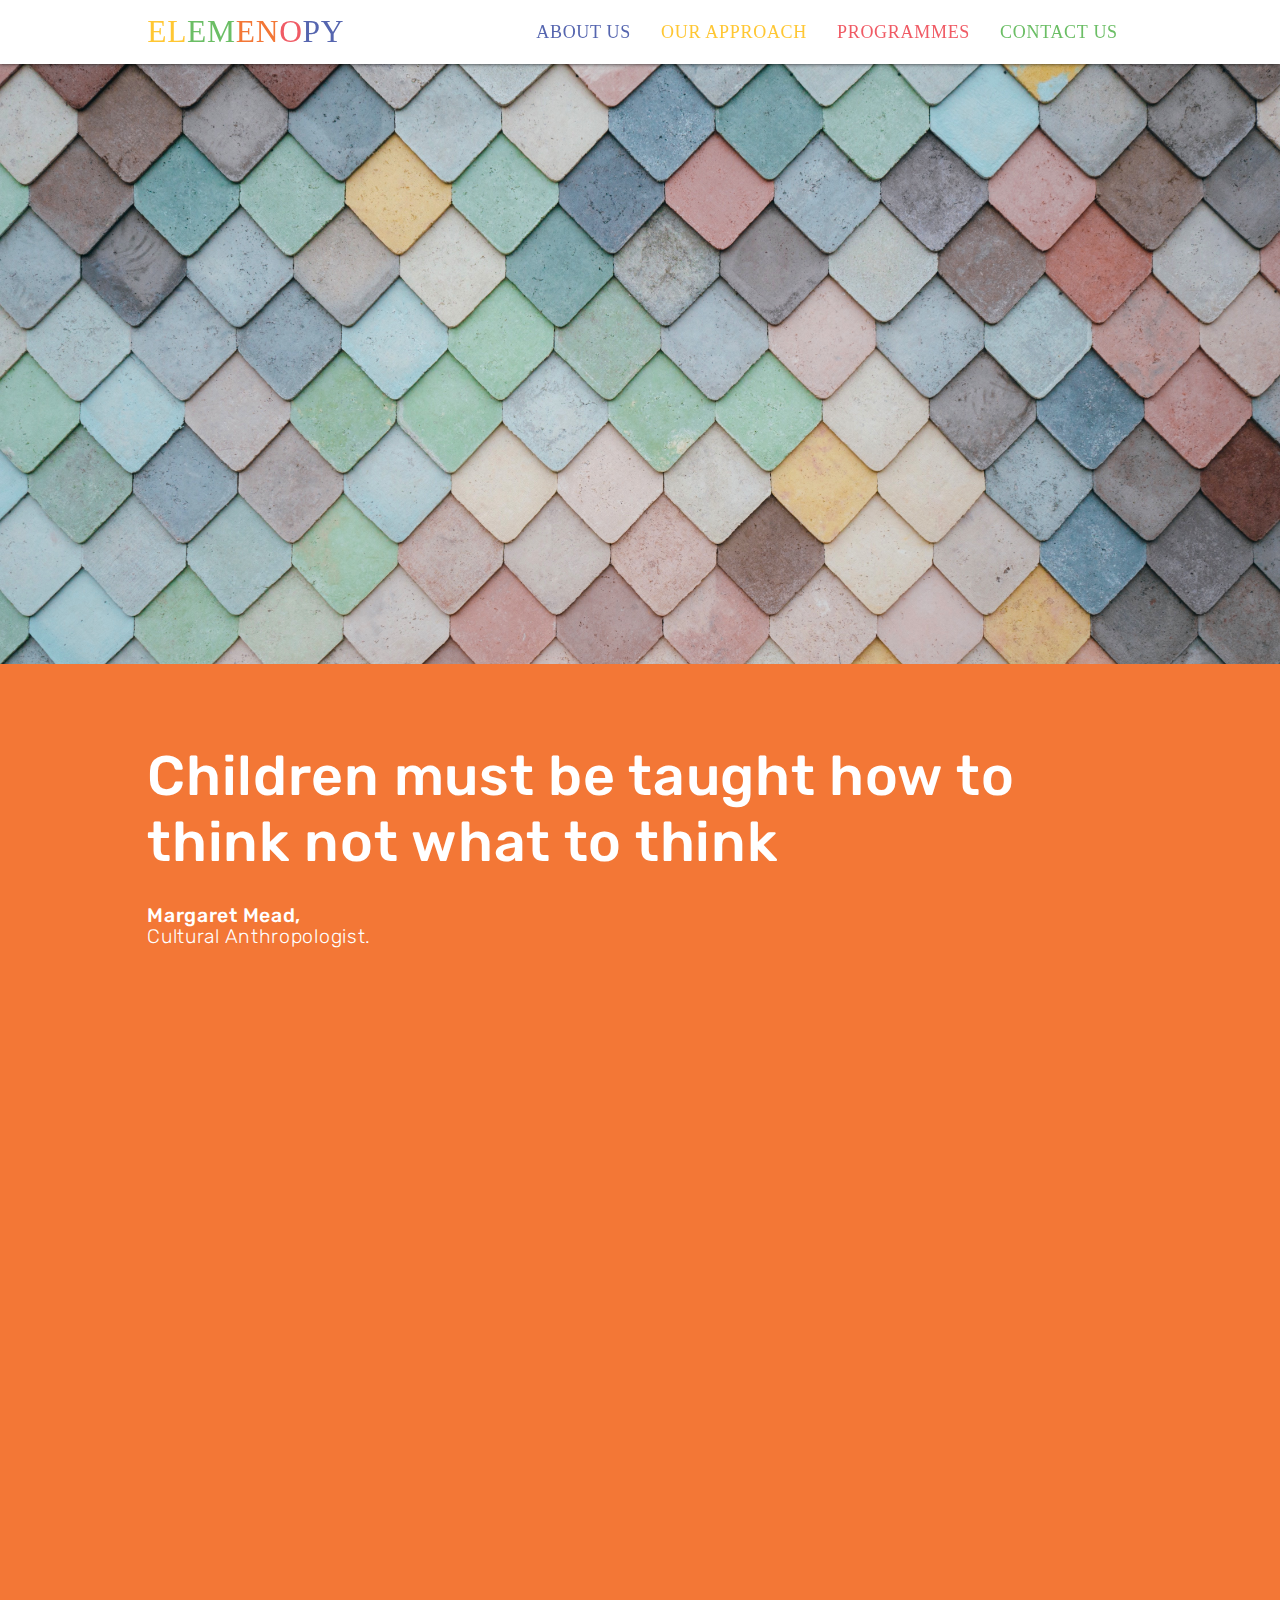
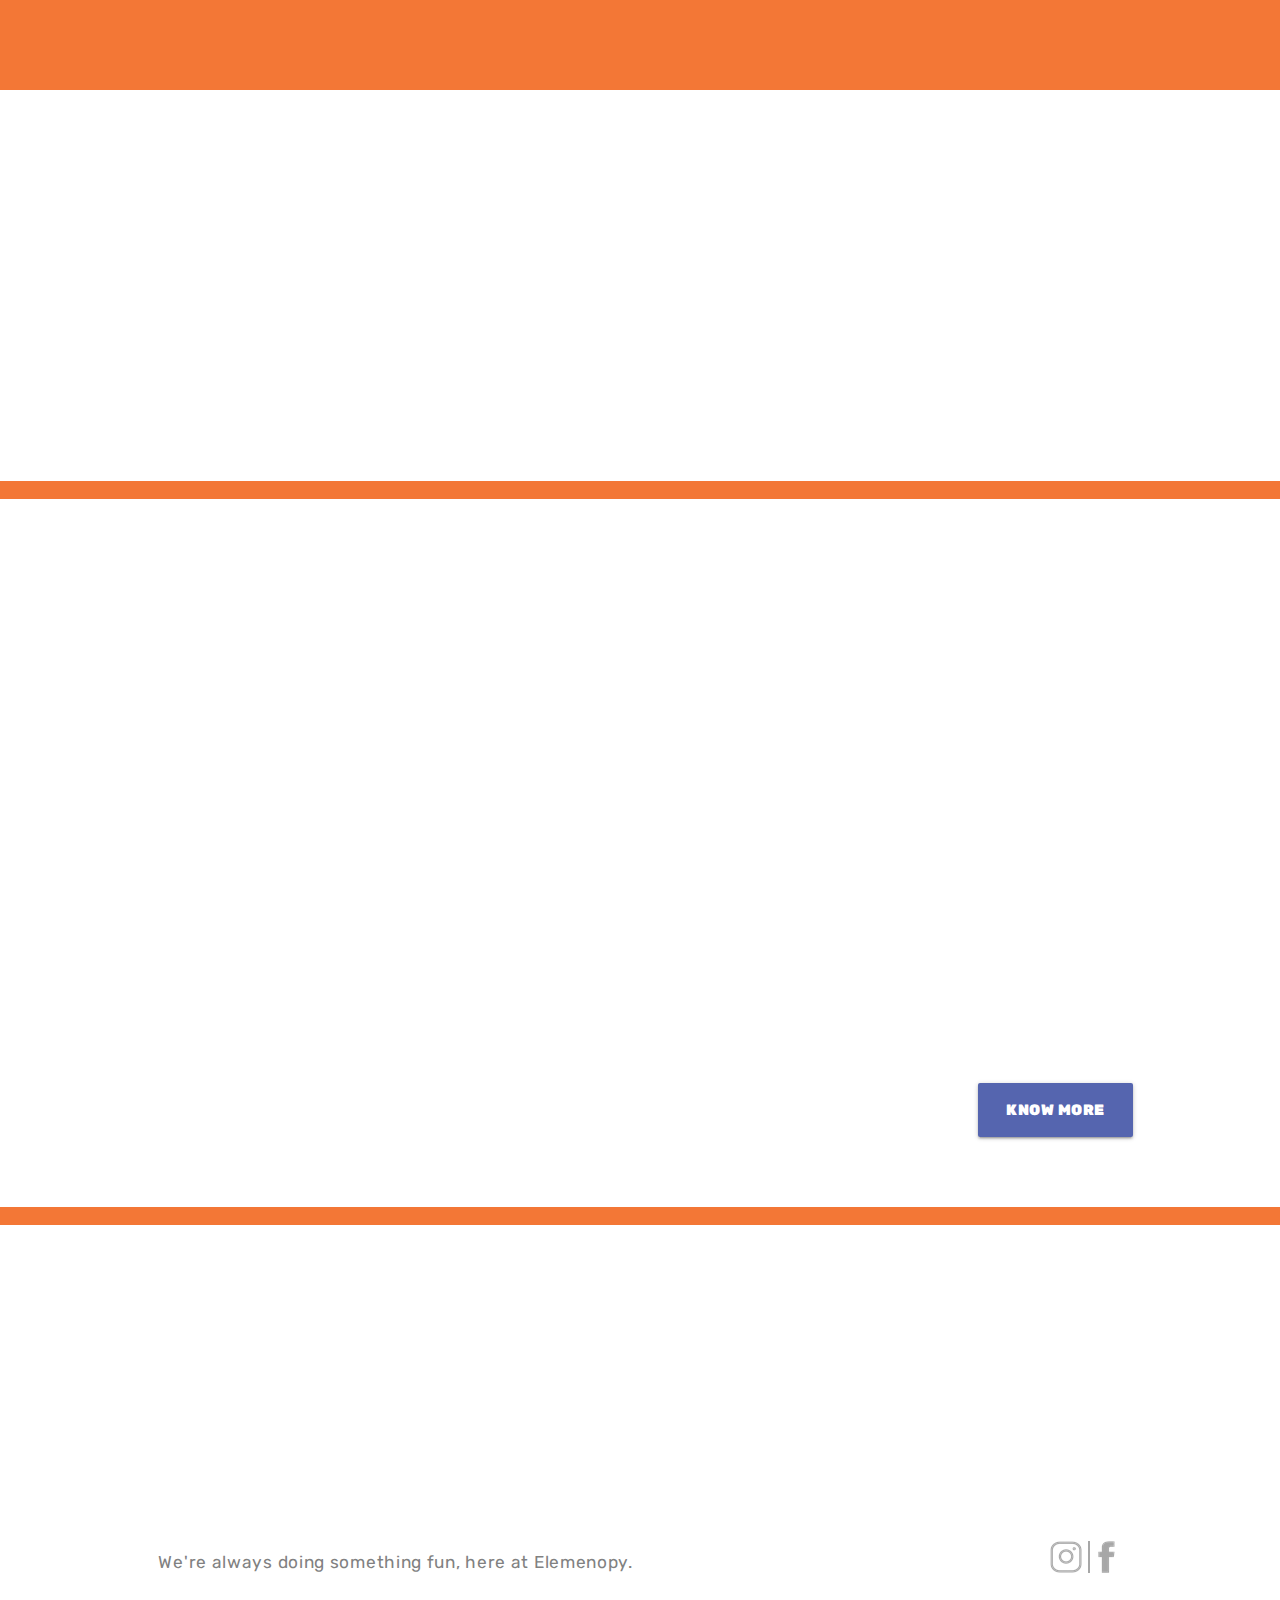
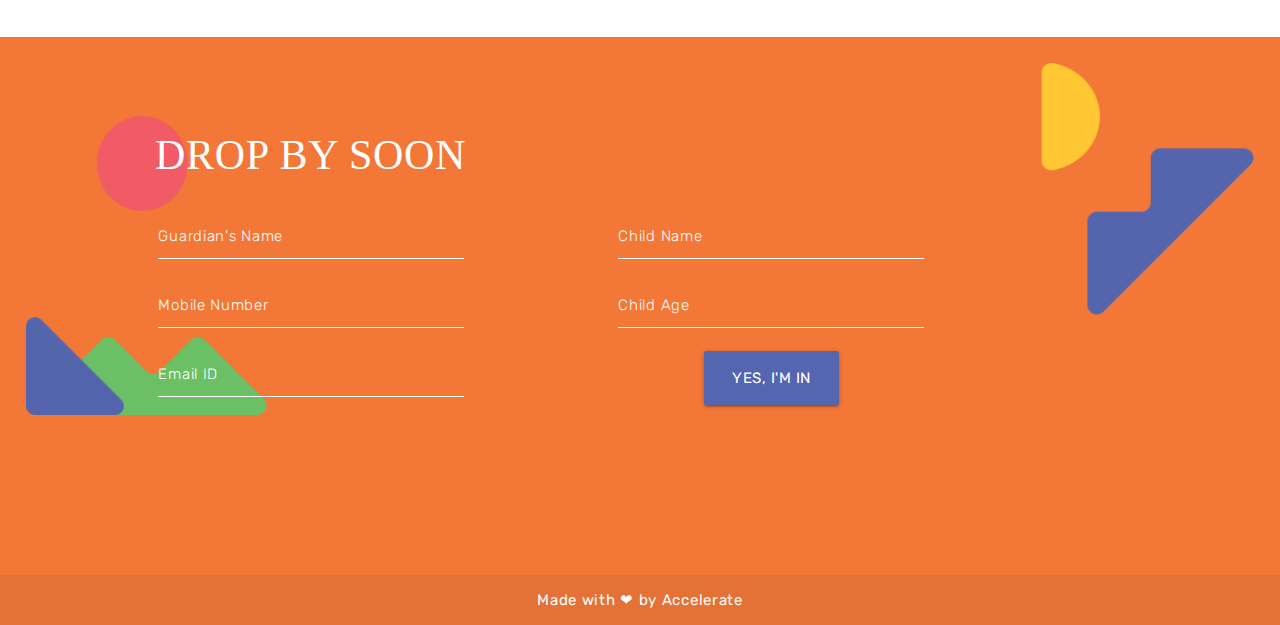
==== index.html @ a64b7e98 "blocks added" ====
<!DOCTYPE html>
<html lang="en">
<head>
  <meta http-equiv="Content-Type" content="text/html; charset=UTF-8"/>
  <meta name="viewport" content="width=device-width, initial-scale=1, maximum-scale=1.0"/>
  <title>Elemenopy</title>

  <!-- CSS  -->
  <link href="https://fonts.googleapis.com/css?family=Rubik:300,500" rel="stylesheet">
  <link href="css/animate.css" rel="stylesheet">
  <link href="https://fonts.googleapis.com/icon?family=Material+Icons" rel="stylesheet">
  <link href="css/set.css" rel="stylesheet">
  <link href="css/materialize.css" type="text/css" rel="stylesheet" media="screen,projection"/>
  <link href="css/style.css" type="text/css" rel="stylesheet" media="screen,projection"/>

  <!-- Scripts -->
  <script src="https://cdnjs.cloudflare.com/ajax/libs/angular.js/1.6.5/angular.min.js"></script>
  <script src="https://cdnjs.cloudflare.com/ajax/libs/angular.js/1.6.5/angular-cookies.min.js"></script> 
  <script type="text/javascript" src="js/init.js"></script>

</head>
<body ng-app="homeApp">
  <div class="navbar-fixed no-padding">
    <nav class="white" role="navigation">
      <a href="#" data-target="nav-mobile" class="sidenav-trigger"><div class="hamburger red"></div><div class="hamburger yellow"></div><div class="hamburger blue"></div></a>
      <div class="nav-wrapper container"><a href="index.html" id="logo-container" href="#" class="brand-logo"><span class="yellow-text">EL</span><span class="green-text">EM</span><span class="orange-text">EN</span><span class="red-text">O</span><span class="blue-text">PY</span></a>
        <ul class="right hide-on-med-and-down">
          <li><a style="font-size: 1.2em;" class="blue-text" href="about.html">ABOUT US</a></li>
          <li><a style="font-size: 1.2em;" class="yellow-text" href="approach.html">OUR APPROACH</a></li>
          <li><a style="font-size: 1.2em;" class="red-text" href="programs.html">PROGRAMMES</a></li>
          <li><a style="font-size: 1.2em;" class="green-text" href="contact.html">CONTACT US</a></li>     
        </ul> 
        <ul id="nav-mobile" class="sidenav">
          <li style="padding-top: 30%;"><a style="font-size: 1.8em;" class="orange-text" href="index.html">HOME</a></li>
          <li><a style="font-size: 1.8em;" class="blue-text" href="about.html">ABOUT US</a></li>
          <li><a style="font-size: 1.8em;" class="yellow-text" href="approach.html">OUR APPROACH</a></li>
          <li><a style="font-size: 1.8em;" class="red-text" href="programs.html">PROGRAMMES</a></li>
          <li><a style="font-size: 1.8em;" class="green-text" href="contact.html">CONTACT US</a></li>
          <br>
          <img class="my-seek" src="images/logo.jpg" /> 
        </ul>

      </div>
    </nav>
  </div>
  <div class="orange no-padding">
    <div id="carousel" class="carousel-height carousel carousel-slider no-padding">
      <div class="row no-padding">
        <div class="col s12 l6 xl6">
          <a class="carousel-item no-padding">
            <img src="images/1.jpg">
          </a>
        </div>
        <div class="col s12 l6 xl6 no-padding">
          <a class="carousel-item no-padding">
            <img src="images/kid.jpg">
          </a>
        </div>
        <div class="col s12 l6 xl6 v">
          <a class="carousel-item no-padding">  
            <img src="images/3.png">
          </a>
        </div>
        <div class="col s12 l6 xl6 no-padding">
          <a class="carousel-item no-padding">
            <img src="images/4.jpg">
          </a>
        </div>
      </div>    
    </div> 
    
      <div style="padding-bottom: 2%;" class="container wow fadeInLeft">
        <div class="header white-text">Children must be taught how to think not what to think</div>
        <div class="gen">
          <span class="bleh white-text"><strong>Margaret Mead,</strong><br>Cultural Anthropologist.</span>
        </div>
      </div>
      <div style="padding-bottom: 5%;margin-bottom: 0;">
          <div class="home-card wow fadeInDown">
            <div class="row">
              <div class="col s12 l6 xl6 push-l6 push-xl6">
                <center><img class="responsive-img" src="images/home-1.jpg"></center>
              </div>
              <div id="h-padding" class="col s12 l6 xl6 pull-l6 pull-xl6 home-text">
                <strong style="font-size: 1.2em;" class="grey-text">Ever noticed a child’s eyes?</strong>
                <p class="grey-text"> Wide with wonder. Dancing in different directions. A child is always observing and learning. And it is up to us to guide this natural curiosity. For the experiences children have in their formative years are the ones that help them grow into intelligent, confident, creative and perceptive individuals.</p>

                <p class="grey-text"> Whether it’s cognitive, social, physical or emotional; the early years of ages 0 to 5, are critical for a child’s development.</p>
         
                <p class="grey-text">We, at Elemenopy, understand this. Which is why, we’re here to help your child, and you, begin this wonderful journey. </p>
                <br>
                <a href="contact.html" id="download-button" class="btn-large waves-effect waves-light blue">COME, VISIT US</a>
              </div>
              
            </div>
          </div>
      </div>
    </div>
  

<div class="illustration-container wow fadeInDown">
  <div class="container">
    <div class="section">
      <div class="row no-padding">
        <div class="col s12 l6 xl6">
          <p class="grey-text no-padding">
            Our innovative curriculum is designed to cover all aspects of learning, helping children develop holistically and grow into confident, thinking individuals.
          </p>
        </div>
        <br>
        <div class="col s12 l6 xl6">
          <a style="float: right;" href="approach.html" id="download-button" class="btn-large waves-effect waves-light blue">KNOW MORE</a>
        </div>
      </div>
    </div>
    
  </div>
</div>
<div class=" wow fadeInDown" style="padding-bottom: 10%;padding-top: 0;">
  <center>
    <div class="seek-desktop">
      <img class="my-seek-desk" src="images/approach_web.png">
    </div>
    <div class="seek-mob">
      <img class="my-seek" src="images/approach_mob.png">
    </div>

  </center>
</div>
  <div class="section orange"></div>
  <div class="section orange"></div>
  

  <div class="container">
    <div class="red-text old wow fadeInLeft mikado form-header">HOW OLD IS YOUR KID?</div>

  
    <div class="home-container" style="font-size: 1.3em;">
      <br>
      
      <div class="row no-padding">
        <a href="programs.html#first"><div class="col s12 l4 xl4 wow fadeInLeft">
          <p class="yellow-text"><span style="font-weight: bold;font-size: 1.2em;">LITTLE LEARNERS</span><br>
          <span style="font-weight: bold;" class="grey-text"><span style="font-weight: bold;" >9 months - 1.5 years</span ></span></p>
          <img class="home-b" style="" class="responsive-img" src="images/L.png">
        </div></a>

        <a href="programs.html#second"><div class="col s12 l4 xl4 wow fadeInLeft">
          <p class="green-text"><span style="font-weight: bold;font-size: 1.2em;" >MEANING MAKER</span ><br>
          <span style="font-weight: bold;" class="grey-text"><span style="font-weight: bold;" >1.5 years - 2.5 years</span ></span></p>
          <img class="home-b" style="transform: rotate(45deg);padding-top: 3%;" class="responsive-img" src="images/M.png">
        </div></a>

        <a href="programs.html#third"><div class="col s12 l4 xl4 wow fadeInLeft">
          <p class="orange-text"><span style="font-weight: bold;font-size: 1.2em;" >NIFTY NEWBIES</span ><br>
          <span style="font-weight: bold;" class="grey-text"><span style="font-weight: bold;" >2.5 years - 3.5 years</span ></span></p>
          <img class="home-b" style="" class="responsive-img" src="images/N.png">
        </div></a>

      </div>
      <div class="row no-padding">
        <a href="programs.html#fourth"><div class="col s12 l4 xl4 wow fadeInLeft">
          <p class="red-text"><span style="font-weight: bold;font-size: 1.2em;" >OBSERVERS</span ><br>
          <span style="font-weight: bold;" class="grey-text"><span style="font-weight: bold;" >3.5 years - 4.5 years</span ></span></p>
          <img class="home-b" style="" class="responsive-img" src="images/O.png">
        </div></a>
        <a href="programs.html#fifth"><div class="col s12 l4 xl4 wow fadeInLeft">
          <p class="blue-text"><span style="font-weight: bold;font-size: 1.2em;" >PIONEERS</span ><br>
          <span style="font-weight: bold;" class="grey-text"><span style="font-weight: bold;" >4.5 years - 5.5 years</span ></span></p>
          <img class="home-b" style="" class="responsive-img" src="images/P.png">
        </div></a>
      </div>
      <div class="row no-padding">
        <div style="float: right;margin-bottom: 5%;">
          <a href="programs.html" id="download-button" class="btn-large waves-effect waves-light blue">KNOW MORE</a></div>
        </div>
      </div>
    </div>
  
  <div class="section orange"></div>
  <div class="section orange"></div>
  
  <div class="container" style="padding: 0% 0 3% 0">
    <div class=" form-header red-text old wow fadeInLeft mikado" style="padding-bottom: 3%;">A PEEK INTO ELEMENOPY</div>
     <iframe src="http://lightwidget.com/widgets/e600d36aefe751b29726cccc6378d968.html" scrolling="no" allowtransparency="true" class="lightwidget-widget" style="width:100%;border:0;overflow:hidden;"></iframe>
    <div class="row" style="padding-top: 3%;">
      <div class="col s12 l10 xl10">
        <h6 class="grey-text">We're always doing something fun, here at Elemenopy. </h6>
      </div>
      <div class="col s12 l2 xl2">
        <a href="https://www.instagram.com/elemenopy.123/"><img style="float: right;" src="images/fb.png"></a>

        <a href="https://www.facebook.com/elemenopypreschool/"><img style="float: right;padding-right:4%;border-right: 2px solid #a7a7a7" src="images/instagram.png"></a>
      </div>
    </div>
  </div>

  <footer class="page-footer orange" ng-controller="formCtrl">
    <div class="orange">
      <img style="position:absolute;z-index: 0;height: auto; width: 100%; object-fit: contain;padding: 2%;" class="seek-desktop responsive-img" src="images/Form_Desktop_Shapes.png">

      <div class="container">

        <div style="padding-top: 5%;" class="orange white-text">
          <div class="about-orange">
            <div style="position: relative;z-index: 3" class="row baa">
              <div class="form-header">DROP BY SOON</div><br>
              <form name="contactForm">
                <div class="col s12 m12 l5 xl5">
                   <div class="input-field">
                    <input style="color:white;border: none;border-bottom:1px  solid white;" required="" id="name" type="text" class="validate" ng-model="p_name" minlength="2">
                    <label style="color: white;font-weight: 300;" for="name">Guardian's Name</label>
                   </div>
                   <div class="input-field">
                    <input style="color:white;border: none;border-bottom:1px  solid white;" required="" id="mob" type="number" class="validate" ng-model="mob">
                    <label style="color: white;font-weight: 300;" for="emailid">Mobile Number</label>
                   </div>
                   <div class="input-field">
                    <input style="color:white;border: none;border-bottom:1px  solid white;" required="" id="emailid" type="email" class="validate" ng-model="email">
                    <label style="color: white;font-weight: 300;" for="emailid">Email ID</label>
                   </div>
                </div>
                <div class="mob-hide col l2 xl2 orange-text">
                  .
                </div>
                <div class="col s12 m12 l5 xl5">
                  <div class="input-field">
                    <input style="color:white;border: none;border-bottom:1px  solid white;" required="" id="c_name" type="text" class="validate" ng-model="c_name" minlength="2">
                    <label style="color: white;font-weight: 300;" for="c_name">Child Name</label>
                   </div>
                  <div class="input-field">
                    <input style="color:white;border: none;border-bottom:1px  solid white;" required="" id="c_age" type="number" class="validate" ng-model="c_age">
                    <label style="color: white;font-weight: 300;" for="c_age">Child Age</label>
                   </div>
                  <div class="center">
                    <button id="download-button" class="btn-large waves-effect waves-light blue" ng-click="clicked()">YES, I'M IN</button>
                  </div>

                </div>
              </form>
            </div>
            
                 <br><br><br>
          </div>
        </div>
      </div>

    </div>

      <br><br><br>
    <div class="footer-copyright">
      <div class="container center">
        Made with ❤ <a class=" white-text text-lighten-3" href="http://accelerate.net.in"> by Accelerate</a>
      </div>
    </div>
    
  </footer>



  <!--  Scripts-->
<script src="https://cdn.lightwidget.com/widgets/lightwidget.js"></script>
<script src="https://www.gstatic.com/firebasejs/4.10.0/firebase.js"></script>
<script>
  // Initialize Firebase
  var config = {
    apiKey: "AIzaSyDqQLRJH7rtoox8AvVfEUQjgcmMV-zVCkg",
    authDomain: "elemenopy-web.firebaseapp.com",
    databaseURL: "https://elemenopy-web.firebaseio.com",
    projectId: "elemenopy-web",
    storageBucket: "elemenopy-web.appspot.com",
    messagingSenderId: "776927140068"
  };
  firebase.initializeApp(config);
</script>

  <script src="https://code.jquery.com/jquery-2.1.1.min.js"></script>
  <script src="js/materialize.js"></script>
  <script src="https://cdnjs.cloudflare.com/ajax/libs/wow/1.1.2/wow.min.js"></script><script>new WOW().init();</script>

  <script type="text/javascript">
    var elem = document.querySelector('#carousel');


    var instance = M.Carousel.init(elem);


    // Or with jQuery

    $(document).ready(function(){
      $('.carousel.carousel-slider').carousel({
        fullWidth : true
    });
      setInterval(function() {
    $('.carousel').carousel('next');
  }, 2000);
    });
  </script>
  <script type="text/javascript">
     $(document).ready(function(){
    $('.sidenav').sidenav();
  });
  </script>

  <script type="text/javascript">
     $(document).ready(function(){
    $('.sidenav').sidenav();
  });
  </script>

  </body>
</html>
---- css/set.css ----
.grid{position: relative;margin: 0 auto;list-style: none;text-align: center;}/* Common style */.grid figure{position: relative;float: left;overflow: hidden;margin: 0;/*change here for spacing*/width: 33.333333333%;text-align: center;cursor: pointer;}.grid figure img{position: relative;display: block;max-width: 102%;opacity: 1;}.grid figure figcaption{padding: 2em;color: #fff;text-transform: uppercase;font-size: 1.25em;-webkit-backface-visibility: hidden;backface-visibility: hidden;}.grid figure figcaption::before,.grid figure figcaption::after{pointer-events: none;}.grid figure figcaption,.grid figure figcaption > a{position: absolute;top: 0;left: 0;width: 100%;height: 100%;}/* Anchor will cover the whole item by default *//* For some effects it will show as a button */.grid figure figcaption > a{z-index: 1000;text-indent: 200%;white-space: nowrap;font-size: 0;opacity: 0;}.grid figure h2{word-spacing: -0.15em;font-weight: 700;}.grid figure h2,.grid figure p{margin: 0;}.grid figure p{letter-spacing: 1px;font-size: 68.5%;}/* Individual effects *//*---------------*//***** Lily *****//*---------------*/figure.effect-lily img{max-width: none;width: -webkit-calc(100% + 50px);width: calc(100% + 50px);opacity: 0.7;-webkit-transition: opacity 0.35s, -webkit-transform 0.35s;transition: opacity 0.35s, transform 0.35s;-webkit-transform: translate3d(-40px,0, 0);transform: translate3d(-40px,0,0);}figure.effect-lily figcaption{text-align: left;}figure.effect-lily figcaption > div{position: absolute;bottom: 0;left: 0;padding: 2em;width: 100%;height: 50%;}figure.effect-lily h2,figure.effect-lily p{-webkit-transform: translate3d(0,40px,0);transform: translate3d(0,40px,0);}figure.effect-lily h2{-webkit-transition: -webkit-transform 0.35s;transition: transform 0.35s;}figure.effect-lily p{color: rgba(255,255,255,0.8);opacity: 0;-webkit-transition: opacity 0.2s, -webkit-transform 0.35s;transition: opacity 0.2s, transform 0.35s;}figure.effect-lily:hover img,figure.effect-lily:hover p{opacity: 1;}figure.effect-lily:hover img,figure.effect-lily:hover h2,figure.effect-lily:hover p{-webkit-transform: translate3d(0,0,0);transform: translate3d(0,0,0);}figure.effect-lily:hover p{-webkit-transition-delay: 0.05s;transition-delay: 0.05s;-webkit-transition-duration: 0.35s;transition-duration: 0.35s;}/*---------------*//***** Sadie *****//*---------------*/figure.effect-sadie figcaption::before{position: absolute;top: 0;left: 0;width: 100%;height: 100%;background: -webkit-linear-gradient(top, rgba(72,76,97,0) 0%, rgba(72,76,97,0.8) 75%);background: linear-gradient(to bottom, rgba(72,76,97,0) 0%, rgba(72,76,97,0.8) 75%);content: '';opacity: 0;-webkit-transform: translate3d(0,50%,0);transform: translate3d(0,50%,0);}figure.effect-sadie h2{position: absolute;top: 50%;left: 0;width: 100%;color: #484c61;-webkit-transition: -webkit-transform 0.35s, color 0.35s;transition: transform 0.35s, color 0.35s;-webkit-transform: translate3d(0,-50%,0);transform: translate3d(0,-50%,0);}figure.effect-sadie figcaption::before,figure.effect-sadie p{-webkit-transition: opacity 0.35s, -webkit-transform 0.35s;transition: opacity 0.35s, transform 0.35s;}figure.effect-sadie p{position: absolute;bottom: 0;left: 0;padding: 2em;width: 100%;opacity: 0;-webkit-transform: translate3d(0,10px,0);transform: translate3d(0,10px,0);}figure.effect-sadie:hover h2{color: #fff;-webkit-transform: translate3d(0,-50%,0) translate3d(0,-40px,0);transform: translate3d(0,-50%,0) translate3d(0,-40px,0);}figure.effect-sadie:hover figcaption::before ,figure.effect-sadie:hover p{opacity: 1;-webkit-transform: translate3d(0,0,0);transform: translate3d(0,0,0);}/*---------------*//***** Roxy *****//*---------------*/figure.effect-roxy{background: -webkit-linear-gradient(45deg, #ff89e9 0%, #05abe0 100%);background: linear-gradient(45deg, #ff89e9 0%,#05abe0 100%);}figure.effect-roxy img{max-width: none;width: -webkit-calc(100% + 60px);width: calc(100% + 60px);-webkit-transition: opacity 0.35s, -webkit-transform 0.35s;transition: opacity 0.35s, transform 0.35s;-webkit-transform: translate3d(-50px,0,0);transform: translate3d(-50px,0,0);}figure.effect-roxy figcaption::before{position: absolute;top: 30px;right: 30px;bottom: 30px;left: 30px;border: 1px solid #fff;content: '';opacity: 0;-webkit-transition: opacity 0.35s, -webkit-transform 0.35s;transition: opacity 0.35s, transform 0.35s;-webkit-transform: translate3d(-20px,0,0);transform: translate3d(-20px,0,0);}figure.effect-roxy figcaption{padding: 3em;text-align: left;}figure.effect-roxy h2{padding: 30% 0 10px 0;}figure.effect-roxy p{opacity: 0;-webkit-transition: opacity 0.35s, -webkit-transform 0.35s;transition: opacity 0.35s, transform 0.35s;-webkit-transform: translate3d(-10px,0,0);transform: translate3d(-10px,0,0);}figure.effect-roxy:hover img{opacity: 0.7;-webkit-transform: translate3d(0,0,0);transform: translate3d(0,0,0);}figure.effect-roxy:hover figcaption::before,figure.effect-roxy:hover p{opacity: 1;-webkit-transform: translate3d(0,0,0);transform: translate3d(0,0,0);}/*---------------*//***** Bubba *****//*---------------*/figure.effect-bubba{background: #9e5406;}figure.effect-bubba img{opacity: 0.7;-webkit-transition: opacity 0.35s;transition: opacity 0.35s;}figure.effect-bubba:hover img{opacity: 0.4;}figure.effect-bubba figcaption::before,figure.effect-bubba figcaption::after{position: absolute;top: 30px;right: 30px;bottom: 30px;left: 30px;content: '';opacity: 0;-webkit-transition: opacity 0.35s, -webkit-transform 0.35s;transition: opacity 0.35s, transform 0.35s;}figure.effect-bubba figcaption::before{border-top: 1px solid #fff;border-bottom: 1px solid #fff;-webkit-transform: scale(0,1);transform: scale(0,1);}figure.effect-bubba figcaption::after{border-right: 1px solid #fff;border-left: 1px solid #fff;-webkit-transform: scale(1,0);transform: scale(1,0);}figure.effect-bubba h2{padding-top: 30%;-webkit-transition: -webkit-transform 0.35s;transition: transform 0.35s;-webkit-transform: translate3d(0,-20px,0);transform: translate3d(0,-20px,0);}figure.effect-bubba p{padding: 20px 2.5em;opacity: 0;-webkit-transition: opacity 0.35s, -webkit-transform 0.35s;transition: opacity 0.35s, transform 0.35s;-webkit-transform: translate3d(0,20px,0);transform: translate3d(0,20px,0);}figure.effect-bubba:hover figcaption::before,figure.effect-bubba:hover figcaption::after{opacity: 1;-webkit-transform: scale(1);transform: scale(1);}figure.effect-bubba:hover h2,figure.effect-bubba:hover p{opacity: 1;-webkit-transform: translate3d(0,0,0);transform: translate3d(0,0,0);}/*---------------*//***** Romeo *****//*---------------*/figure.effect-romeo{-webkit-perspective: 1000px;perspective: 1000px;}figure.effect-romeo img{-webkit-transition: opacity 0.35s, -webkit-transform 0.35s;transition: opacity 0.35s, transform 0.35s;-webkit-transform: translate3d(0,0,300px);transform: translate3d(0,0,300px);}figure.effect-romeo:hover img{opacity: 0.6;-webkit-transform: translate3d(0,0,0);transform: translate3d(0,0,0);}figure.effect-romeo figcaption::before,figure.effect-romeo figcaption::after{position: absolute;top: 50%;left: 50%;width: 80%;height: 1px;background: #fff;content: '';-webkit-transition: opacity 0.35s, -webkit-transform 0.35s;transition: opacity 0.35s, transform 0.35s;-webkit-transform: translate3d(-50%,-50%,0);transform: translate3d(-50%,-50%,0);}figure.effect-romeo:hover figcaption::before{opacity: 0.5;-webkit-transform: translate3d(-50%,-50%,0) rotate(45deg);transform: translate3d(-50%,-50%,0) rotate(45deg);}figure.effect-romeo:hover figcaption::after{opacity: 0.5;-webkit-transform: translate3d(-50%,-50%,0) rotate(-45deg);transform: translate3d(-50%,-50%,0) rotate(-45deg);}figure.effect-romeo h2,figure.effect-romeo p{position: absolute;top: 50%;left: 0;width: 100%;-webkit-transition: -webkit-transform 0.35s;transition: transform 0.35s;}figure.effect-romeo h2{-webkit-transform: translate3d(0,-50%,0) translate3d(0,-150%,0);transform: translate3d(0,-50%,0) translate3d(0,-150%,0);}figure.effect-romeo p{padding: 0.25em 2em;-webkit-transform: translate3d(0,-50%,0) translate3d(0,150%,0);transform: translate3d(0,-50%,0) translate3d(0,150%,0);}figure.effect-romeo:hover h2{-webkit-transform: translate3d(0,-50%,0) translate3d(0,-100%,0);transform: translate3d(0,-50%,0) translate3d(0,-100%,0);}figure.effect-romeo:hover p{-webkit-transform: translate3d(0,-50%,0) translate3d(0,100%,0);transform: translate3d(0,-50%,0) translate3d(0,100%,0);}/*---------------*//***** Layla *****//*---------------*/figure.effect-layla{background: #18a367;}figure.effect-layla img{height: 390px;}figure.effect-layla figcaption{padding: 3em;}figure.effect-layla figcaption::before,figure.effect-layla figcaption::after{position: absolute;content: '';opacity: 0;}figure.effect-layla figcaption::before{top: 50px;right: 30px;bottom: 50px;left: 30px;border-top: 1px solid #fff;border-bottom: 1px solid #fff;-webkit-transform: scale(0,1);transform: scale(0,1);-webkit-transform-origin: 0 0;transform-origin: 0 0;}figure.effect-layla figcaption::after{top: 30px;right: 50px;bottom: 30px;left: 50px;border-right: 1px solid #fff;border-left: 1px solid #fff;-webkit-transform: scale(1,0);transform: scale(1,0);-webkit-transform-origin: 100% 0;transform-origin: 100% 0;}figure.effect-layla h2{padding-top: 26%;-webkit-transition: -webkit-transform 0.35s;transition: transform 0.35s;}figure.effect-layla p{padding: 0.5em 2em;text-transform: none;opacity: 0;-webkit-transform: translate3d(0,-10px,0);transform: translate3d(0,-10px,0);}figure.effect-layla img,figure.effect-layla h2{-webkit-transform: translate3d(0,-30px,0);transform: translate3d(0,-30px,0);}figure.effect-layla img,figure.effect-layla figcaption::before,figure.effect-layla figcaption::after,figure.effect-layla p{-webkit-transition: opacity 0.35s, -webkit-transform 0.35s;transition: opacity 0.35s, transform 0.35s;}figure.effect-layla:hover img{opacity: 0.7;-webkit-transform: translate3d(0,0,0);transform: translate3d(0,0,0);}figure.effect-layla:hover figcaption::before,figure.effect-layla:hover figcaption::after{opacity: 1;-webkit-transform: scale(1);transform: scale(1);}figure.effect-layla:hover h2,figure.effect-layla:hover p{opacity: 1;-webkit-transform: translate3d(0,0,0);transform: translate3d(0,0,0);}figure.effect-layla:hover figcaption::after,figure.effect-layla:hover h2,figure.effect-layla:hover p,figure.effect-layla:hover img{-webkit-transition-delay: 0.15s;transition-delay: 0.15s;}/*---------------*//***** Honey *****//*---------------*/figure.effect-honey{background: #4a3753;}figure.effect-honey img{opacity: 0.9;-webkit-transition: opacity 0.35s;transition: opacity 0.35s;}figure.effect-honey:hover img{opacity: 0.5;}figure.effect-honey figcaption::before{position: absolute;bottom: 0;left: 0;width: 100%;height: 10px;background: #fff;content: '';-webkit-transform: translate3d(0,10px,0);transform: translate3d(0,10px,0);}figure.effect-honey h2{position: absolute;bottom: 0;left: 0;padding: 1em 1.5em;width: 100%;text-align: left;-webkit-transform: translate3d(0,-30px,0);transform: translate3d(0,-30px,0);}figure.effect-honey h2 i{font-style: normal;opacity: 0;-webkit-transition: opacity 0.35s, -webkit-transform 0.35s;transition: opacity 0.35s, transform 0.35s;-webkit-transform: translate3d(0,-30px,0);transform: translate3d(0,-30px,0);}figure.effect-honey figcaption::before,figure.effect-honey h2{-webkit-transition: -webkit-transform 0.35s;transition: transform 0.35s;}figure.effect-honey:hover figcaption::before,figure.effect-honey:hover h2,figure.effect-honey:hover h2 i{opacity: 1;-webkit-transform: translate3d(0,0,0);transform: translate3d(0,0,0);}/*---------------*//***** Oscar *****//*---------------*/figure.effect-oscar{/*background: -webkit-linear-gradient(45deg, #22682a 0%, #9b4a1b 40%, #3a342a 100%);background: linear-gradient(45deg, #22682a 0%,#9b4a1b 40%,#3a342a 100%);*/}/*figure.effect-oscar img{opacity: 0.9;-webkit-transition: opacity 0.35s;transition: opacity 0.35s;}*/figure.effect-oscar figcaption{padding: 15%;/*background-color: rgba(58,52,42,0.7);-webkit-transition: background-color 0.35s;transition: background-color 0.35s;*/}figure.effect-oscar figcaption::before{position: absolute;top: 30px;right: 30px;bottom: 30px;left: 30px;border: 1px solid #fff;content: '';}figure.effect-oscar h2{margin: 0;line-height: 1em;-webkit-transition: -webkit-transform 0.35s;transition: transform 0.35s;-webkit-transform: translate3d(0,100%,0);transform: translate3d(0,100%,0);}figure.effect-oscar figcaption::before,figure.effect-oscar p{opacity: 0;-webkit-transition: opacity 0.35s, -webkit-transform 0.35s;transition: opacity 0.35s, transform 0.35s;-webkit-transform: scale(0);transform: scale(0);}figure.effect-oscar:hover h2{-webkit-transform: translate3d(0,0,0);transform: translate3d(0,0,0);}figure.effect-oscar:hover figcaption::before,figure.effect-oscar:hover p{opacity: 1;-webkit-transform: scale(1);transform: scale(1);}figure.effect-oscar:hover figcaption{background-color: rgba(0,0,0,0.8);}figure.effect-oscar:hover img{opacity: 0.4;}/*---------------*//***** Marley *****//*---------------*/figure.effect-marley figcaption{text-align: right;}figure.effect-marley h2,figure.effect-marley p{position: absolute;right: 30px;left: 30px;padding: 10px 0;}figure.effect-marley p{bottom: 30px;line-height: 1.5;-webkit-transform: translate3d(0,100%,0);transform: translate3d(0,100%,0);}figure.effect-marley h2{top: 30px;-webkit-transition: -webkit-transform 0.35s;transition: transform 0.35s;-webkit-transform: translate3d(0,20px,0);transform: translate3d(0,20px,0);}figure.effect-marley:hover h2{-webkit-transform: translate3d(0,0,0);transform: translate3d(0,0,0);}figure.effect-marley h2::after{position: absolute;top: 100%;left: 0;width: 100%;height: 4px;background: #fff;content: '';-webkit-transform: translate3d(0,40px,0);transform: translate3d(0,40px,0);}figure.effect-marley h2::after,figure.effect-marley p{opacity: 0;-webkit-transition: opacity 0.35s, -webkit-transform 0.35s;transition: opacity 0.35s, transform 0.35s;}figure.effect-marley:hover h2::after,figure.effect-marley:hover p{opacity: 1;-webkit-transform: translate3d(0,0,0);transform: translate3d(0,0,0);}/*---------------*//***** Ruby *****//*---------------*/figure.effect-ruby{background-color: #17819c;}figure.effect-ruby img{opacity: 0.7;-webkit-transition: opacity 0.35s, -webkit-transform 0.35s;transition: opacity 0.35s, transform 0.35s;-webkit-transform: scale(1.15);transform: scale(1.15);}figure.effect-ruby:hover img{opacity: 0.5;-webkit-transform: scale(1);transform: scale(1);}figure.effect-ruby h2{margin-top: 20%;-webkit-transition: -webkit-transform 0.35s;transition: transform 0.35s;-webkit-transform: translate3d(0,20px,0);transform: translate3d(0,20px,0);}figure.effect-ruby p{margin: 1em 0 0;padding: 3em;border: 1px solid #fff;opacity: 0;-webkit-transition: opacity 0.35s, -webkit-transform 0.35s;transition: opacity 0.35s, transform 0.35s;-webkit-transform: translate3d(0,20px,0) scale(1.1);transform: translate3d(0,20px,0) scale(1.1);}figure.effect-ruby:hover h2{-webkit-transform: translate3d(0,0,0);transform: translate3d(0,0,0);}figure.effect-ruby:hover p{opacity: 1;-webkit-transform: translate3d(0,0,0) scale(1);transform: translate3d(0,0,0) scale(1);}/*---------------*//***** Milo *****//*---------------*/figure.effect-milo{background: #2e5d5a;}figure.effect-milo img{max-width: none;width: -webkit-calc(100% + 60px);width: calc(100% + 60px);opacity: 1;-webkit-transition: opacity 0.35s, -webkit-transform 0.35s;transition: opacity 0.35s, transform 0.35s;-webkit-transform: translate3d(-30px,0,0) scale(1.12);transform: translate3d(-30px,0,0) scale(1.12);-webkit-backface-visibility: hidden;backface-visibility: hidden;}figure.effect-milo:hover img{opacity: 0.5;-webkit-transform: translate3d(0,0,0) scale(1);transform: translate3d(0,0,0) scale(1);}figure.effect-milo h2{position: absolute;right: 0;bottom: 0;padding: 1em 1.2em;}figure.effect-milo p{padding: 0 10px 0 0;width: 50%;border-right: 1px solid #fff;text-align: right;opacity: 0;-webkit-transition: opacity 0.35s, -webkit-transform 0.35s;transition: opacity 0.35s, transform 0.35s;-webkit-transform: translate3d(-40px,0,0);transform: translate3d(-40px,0,0);}figure.effect-milo:hover p{opacity: 1;-webkit-transform: translate3d(0,0,0);transform: translate3d(0,0,0);}/*---------------*//***** Dexter *****//*---------------*/figure.effect-dexter{background: -webkit-linear-gradient(top, rgba(37,141,200,1) 0%, rgba(104,60,19,1) 100%);background: linear-gradient(to bottom, rgba(37,141,200,1) 0%,rgba(104,60,19,1) 100%);}figure.effect-dexter img{-webkit-transition: opacity 0.35s;transition: opacity 0.35s;}figure.effect-dexter:hover img{opacity: 0.4;}figure.effect-dexter figcaption::after{position: absolute;right: 30px;bottom: 30px;left: 30px;height: -webkit-calc(50% - 30px);height: calc(50% - 30px);border: 7px solid #fff;content: '';-webkit-transition: -webkit-transform 0.35s;transition: transform 0.35s;-webkit-transform: translate3d(0,-100%,0);transform: translate3d(0,-100%,0);}figure.effect-dexter:hover figcaption::after{-webkit-transform: translate3d(0,0,0);transform: translate3d(0,0,0);}figure.effect-dexter figcaption{padding: 3em;text-align: left;}figure.effect-dexter p{position: absolute;right: 60px;bottom: 60px;left: 60px;opacity: 0;-webkit-transition: opacity 0.35s, -webkit-transform 0.35s;transition: opacity 0.35s, transform 0.35s;-webkit-transform: translate3d(0,-100px,0);transform: translate3d(0,-100px,0);}figure.effect-dexter:hover p{opacity: 1;-webkit-transform: translate3d(0,0,0);transform: translate3d(0,0,0);}/*---------------*//***** Sarah *****//*---------------*/figure.effect-sarah{background: #42b078;}figure.effect-sarah img{max-width: none;width: -webkit-calc(100% + 20px);width: calc(100% + 20px);-webkit-transition: opacity 0.35s, -webkit-transform 0.35s;transition: opacity 0.35s, transform 0.35s;-webkit-transform: translate3d(-10px,0,0);transform: translate3d(-10px,0,0);-webkit-backface-visibility: hidden;backface-visibility: hidden;}figure.effect-sarah:hover img{opacity: 0.4;-webkit-transform: translate3d(0,0,0);transform: translate3d(0,0,0);}figure.effect-sarah figcaption{text-align: left;}figure.effect-sarah h2{position: relative;overflow: hidden;padding: 0.5em 0;}figure.effect-sarah h2::after{position: absolute;bottom: 0;left: 0;width: 100%;height: 3px;background: #fff;content: '';-webkit-transition: -webkit-transform 0.35s;transition: transform 0.35s;-webkit-transform: translate3d(-100%,0,0);transform: translate3d(-100%,0,0);}figure.effect-sarah:hover h2::after{-webkit-transform: translate3d(0,0,0);transform: translate3d(0,0,0);}figure.effect-sarah p{padding: 1em 0;opacity: 0;-webkit-transition: opacity 0.35s, -webkit-transform 0.35s;transition: opacity 0.35s, transform 0.35s;-webkit-transform: translate3d(100%,0,0);transform: translate3d(100%,0,0);}figure.effect-sarah:hover p{opacity: 1;-webkit-transform: translate3d(0,0,0);transform: translate3d(0,0,0);}/*---------------*//***** Zoe *****//*---------------*/figure.effect-zoe figcaption{top: auto;bottom: 0;padding: 1em;height: 3.75em;background: #fff;color: #3c4a50;-webkit-transition: -webkit-transform 0.35s;transition: transform 0.35s;-webkit-transform: translate3d(0,100%,0);transform: translate3d(0,100%,0);}figure.effect-zoe h2{float: left;}figure.effect-zoe p.icon-links a{float: right;color: #3c4a50;font-size: 1.4em;}figure.effect-zoe:hover p.icon-links a:hover,figure.effect-zoe:hover p.icon-links a:focus{color: #252d31;}figure.effect-zoe p.description{position: absolute;bottom: 8em;padding: 2em;color: #fff;text-transform: none;font-size: 90%;opacity: 0;-webkit-transition: opacity 0.35s;transition: opacity 0.35s;-webkit-backface-visibility: hidden; /* Fix for Chrome 37.0.2062.120 (Mac) */}figure.effect-zoe h2,figure.effect-zoe p.icon-links a{-webkit-transition: -webkit-transform 0.35s;transition: transform 0.35s;-webkit-transform: translate3d(0,200%,0);transform: translate3d(0,200%,0);}figure.effect-zoe p.icon-links a span::before{display: inline-block;padding: 8px 10px;font-family: 'feathericons';speak: none;-webkit-font-smoothing: antialiased;-moz-osx-font-smoothing: grayscale;}.icon-eye::before{content: '\e000';}.icon-paper-clip::before{content: '\e001';}.icon-heart::before{content: '\e024';}figure.effect-zoe h2{display: inline-block;}figure.effect-zoe:hover p.description{opacity: 1;}figure.effect-zoe:hover figcaption,figure.effect-zoe:hover h2,figure.effect-zoe:hover p.icon-links a{-webkit-transform: translate3d(0,0,0);transform: translate3d(0,0,0);}figure.effect-zoe:hover h2{-webkit-transition-delay: 0.05s;transition-delay: 0.05s;}figure.effect-zoe:hover p.icon-links a:nth-child(3){-webkit-transition-delay: 0.1s;transition-delay: 0.1s;}figure.effect-zoe:hover p.icon-links a:nth-child(2){-webkit-transition-delay: 0.15s;transition-delay: 0.15s;}figure.effect-zoe:hover p.icon-links a:first-child{-webkit-transition-delay: 0.2s;transition-delay: 0.2s;}/*---------------*//***** Chico *****//*---------------*/figure.effect-chico img{-webkit-transition: opacity 0.35s, -webkit-transform 0.35s;transition: opacity 0.35s, transform 0.35s;-webkit-transform: scale(1.12);transform: scale(1.12);}figure.effect-chico:hover img{opacity: 0.5;-webkit-transform: scale(1);transform: scale(1);}figure.effect-chico figcaption{padding: 3em;}figure.effect-chico figcaption::before{position: absolute;top: 30px;right: 30px;bottom: 30px;left: 30px;border: 1px solid #fff;content: '';-webkit-transform: scale(1.1);transform: scale(1.1);background: rgba(0,0,0,0.5);}figure.effect-chico figcaption::before,figure.effect-chico p{opacity: 0;-webkit-transition: opacity 0.35s, -webkit-transform 0.35s;transition: opacity 0.35s, transform 0.35s;}figure.effect-chico h2{padding: 20% 0 20px 0;}figure.effect-chico p{margin: 0 auto;max-width: 200px;-webkit-transform: scale(1.5);transform: scale(1.5);}figure.effect-chico:hover figcaption::before,figure.effect-chico:hover p{opacity: 1;-webkit-transform: scale(1);transform: scale(1);}@media screen and (max-width: 50em){.content{padding: 0 10px;text-align: center;}.grid figure{width: 50%;}}@media (max-width: 639px){.grid figure{width: 100%;}}
---- css/style.css ----
/* Custom Stylesheet */
/**
 * Use this file to override Materialize files so you can update
 * the core Materialize files in the future
 *
 * Made By MaterializeCSS.com
 */

.icon-block {
  padding: 0 15px;
}
.icon-block .material-icons {
	font-size: inherit;
}

.carousel-item{
  padding: 3%;
}

body {
  background-color: white;
}

#map{
  height: 100%;
}

.middle-indicator{
   position:absolute;
   top:50%;
   }
  .middle-indicator-text{
   font-size: 4.2rem;
  }
  a.middle-indicator-text{
    color: #818181 !important;
  }
.content-indicator{
    width: 64px;
    height: 64px;
    background: none;
    -moz-border-radius: 50px;
    -webkit-border-radius: 50px;
    border-radius: 50px; 
  }
    .indicators{
    visibility: hidden;
  }

.circ {
  border-radius: 0%;
  max-width: 100%;
  max-height: 100%;
}

@media only screen and (max-width: 993px) and (min-width: 350px) {
  .circ {
    border-radius: 0%;
    min-width: 100%;
    min-height: 100%;
  }
}

@media only screen and (min-width: 993px) {
  .circ {
    border-radius: 50%;
    float: right;
    height: 400px;
    width: 400px;
    position: absolute;
    top: 13.8%;
    left: 60%;
    z-index: 100;
  }
}

#carousel {
  height: 50em;
}

@media only screen and (min-width: 601px) {
  #carousel {
   height: 1000px;
  }
}

@media only screen and (min-width: 993px) {
  #carousel {
   height: 800px;
  }
}

.bot-mar {
  margin-bottom: -8%;
}

@media only screen and (min-width: 601px) {
  .bot-mar {
   margin-bottom: -8%;
  }
}

@media only screen and (min-width: 993px) {
  .bot-mar {
    margin-bottom: 0;
  }
}

.mob-hide {
  display:none;
}

@media only screen and (min-width: 601px) {
  .mob-hide {
   display: flex;
  }
}

@media only screen and (min-width: 993px) {
  .mob-hide {
    display: flex;
  }
}

.flex-caption {
  width: 100%;
      
      left: 0;
      bottom: 0;
      background: rgba(0,0,0,0);
      color: #fff;
      text-align: left;
      font-size: 1.1em;
      line-height: 25px;
}

.flex-caption2 {
  width: 100%;
      
      left: 0;
      bottom: 0;
      padding-left: 4%; 
      background: rgba(0,0,0,0);
      color: #fff;
      text-align: left;
      font-size: 1.1em;
      line-height: 25px;
}

@media only screen and (min-width: 601px) {
  #map {
    height: 100%;
    padding-top: 7%;
    padding-bottom: 7%;
  }
}

@media only screen and (min-width: 993px) {
  #map {
    height: 100%;
  }
}



#map {
		padding-top: 7%;
        
      }
      
.reachus{
	position: relative;
	background-color: white;
	margin: 1.8%;
	padding: 2% 0 2% 0;
	
}
.box-shodow{
	 box-shadow: 0 1px 3px rgba(0,0,0,.12), 0 1px 2px rgba(0,0,0,.24);
}

.program-subtitle {
	font-size: 1.2em;
}

.home-b:hover {
    /* Start the shake animation and make the animation last for 0.5 seconds */
    animation: shake 0.5s; 
    /* When the animation is finished, start again */
    animation-iteration-count: infinite; 
}

@keyframes shake {
    0% { transform: translate(1px, 1px) rotate(0deg); }
    10% { transform: translate(-1px, -2px) rotate(-1deg); }
    20% { transform: translate(-3px, 0px) rotate(1deg); }
    30% { transform: translate(3px, 2px) rotate(0deg); }
    40% { transform: translate(1px, -1px) rotate(1deg); }
    50% { transform: translate(-1px, 2px) rotate(-1deg); }
    60% { transform: translate(-3px, 1px) rotate(0deg); }
    70% { transform: translate(3px, 1px) rotate(-1deg); }
    80% { transform: translate(-1px, -1px) rotate(1deg); }
    90% { transform: translate(1px, 2px) rotate(0deg); }
    100% { transform: translate(1px, -2px) rotate(-1deg); }
}

.baa {
  margin-right: 0%;
}

@media only screen and (min-width: 601px) {
  .baa {
   margin-right: 20%;
  }
}

@media only screen and (min-width: 993px) {
  .baa {
    margin-right: 20%;
  }
} 

.baaa {
  padding: 8% 0 3% 0;
  font-size: 1.1em;
}

@media only screen and (min-width: 601px) {
  .baaa {
   padding: 7% 0 3% 0;
   font-size: 1.2em;
  }
}

@media only screen and (min-width: 993px) {
  .baaa {
    padding: 3% 0 1.8% 0;
    font-size: 1.2em;
  }
} 

.home-b {
  float: right;
}

@media only screen and (min-width: 601px) {
  .home-b {
   float: right;
  }
}

@media only screen and (min-width: 993px) {
  .home-b {
    float: none;
  }
}

#h-padding {
  padding: 4% 8% 0 8%;
}

@media only screen and (min-width: 601px) {
  #h-padding {
    padding: 4% 9% 0 9%;
  }
}

@media only screen and (min-width: 993px) {
  #h-padding {
    padding: 0 4% 0 8%;
  }
} 

[data-collapse] {
  display:none
}
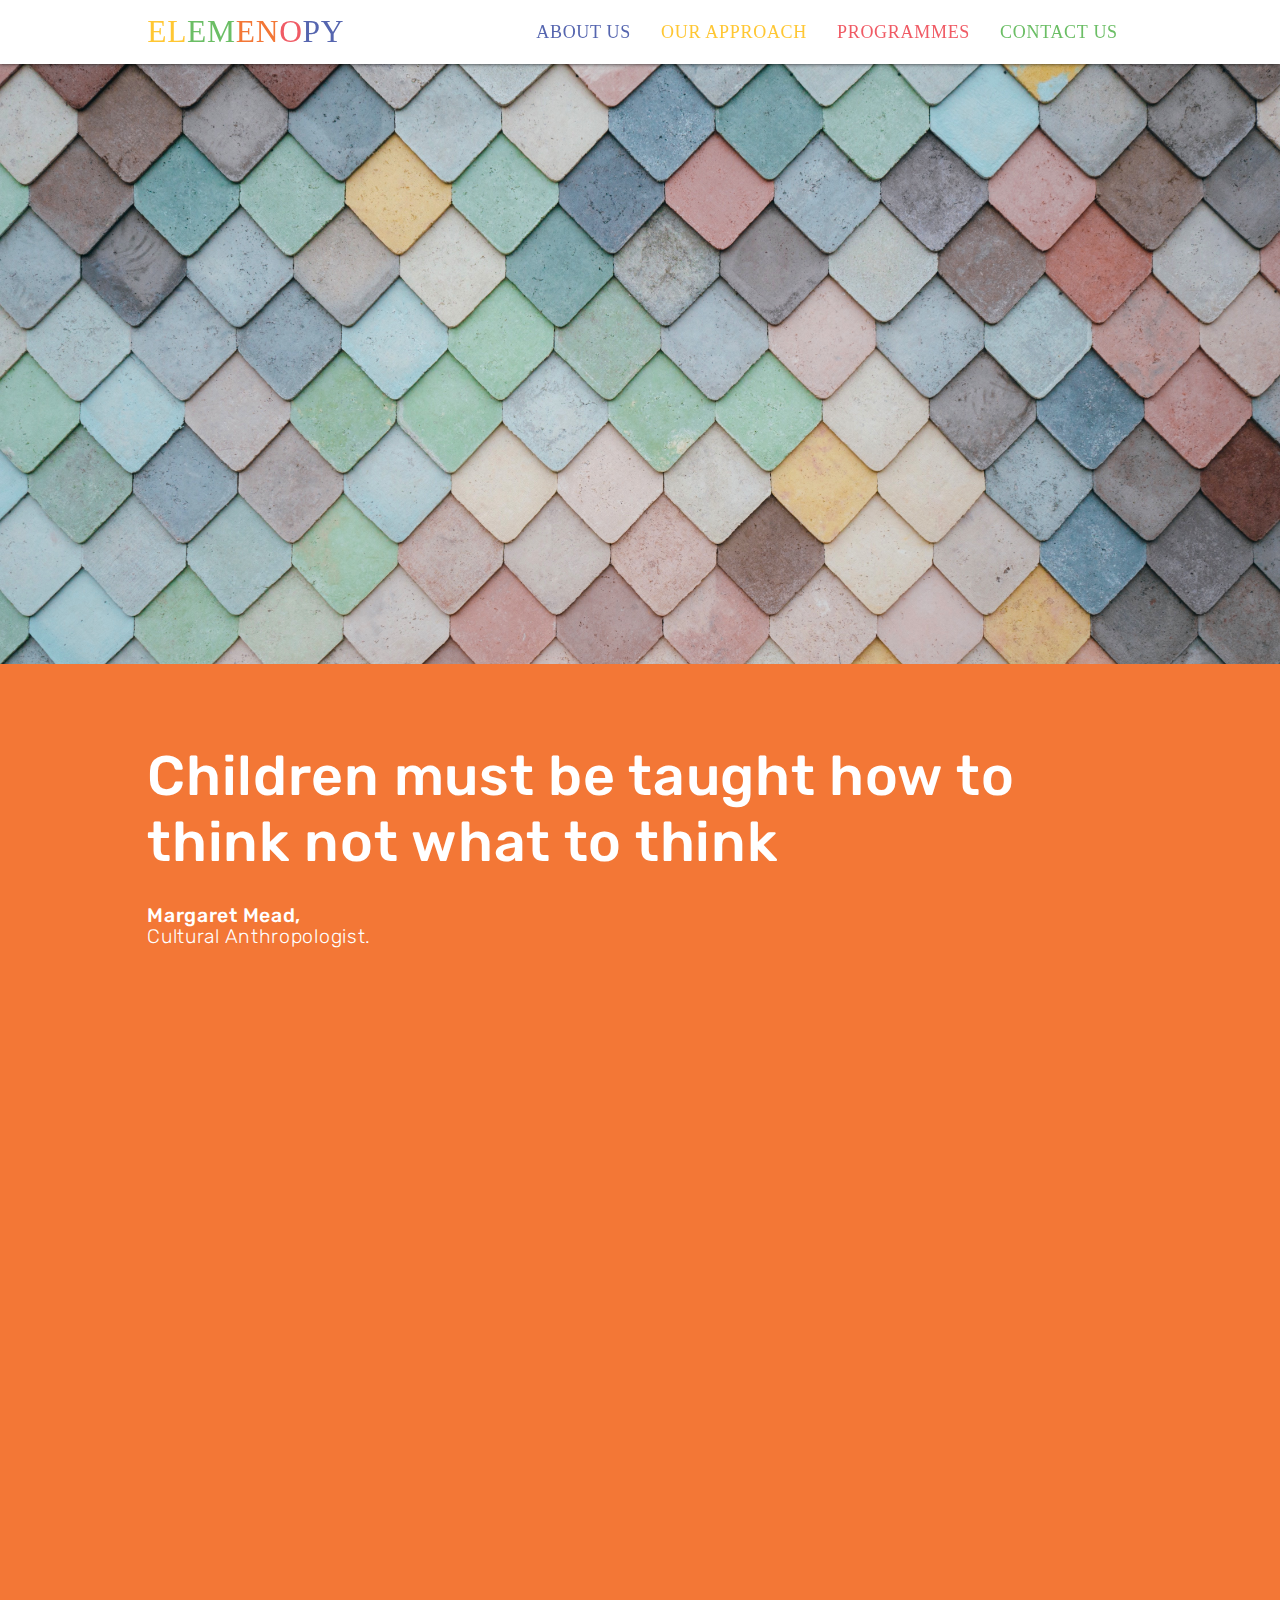
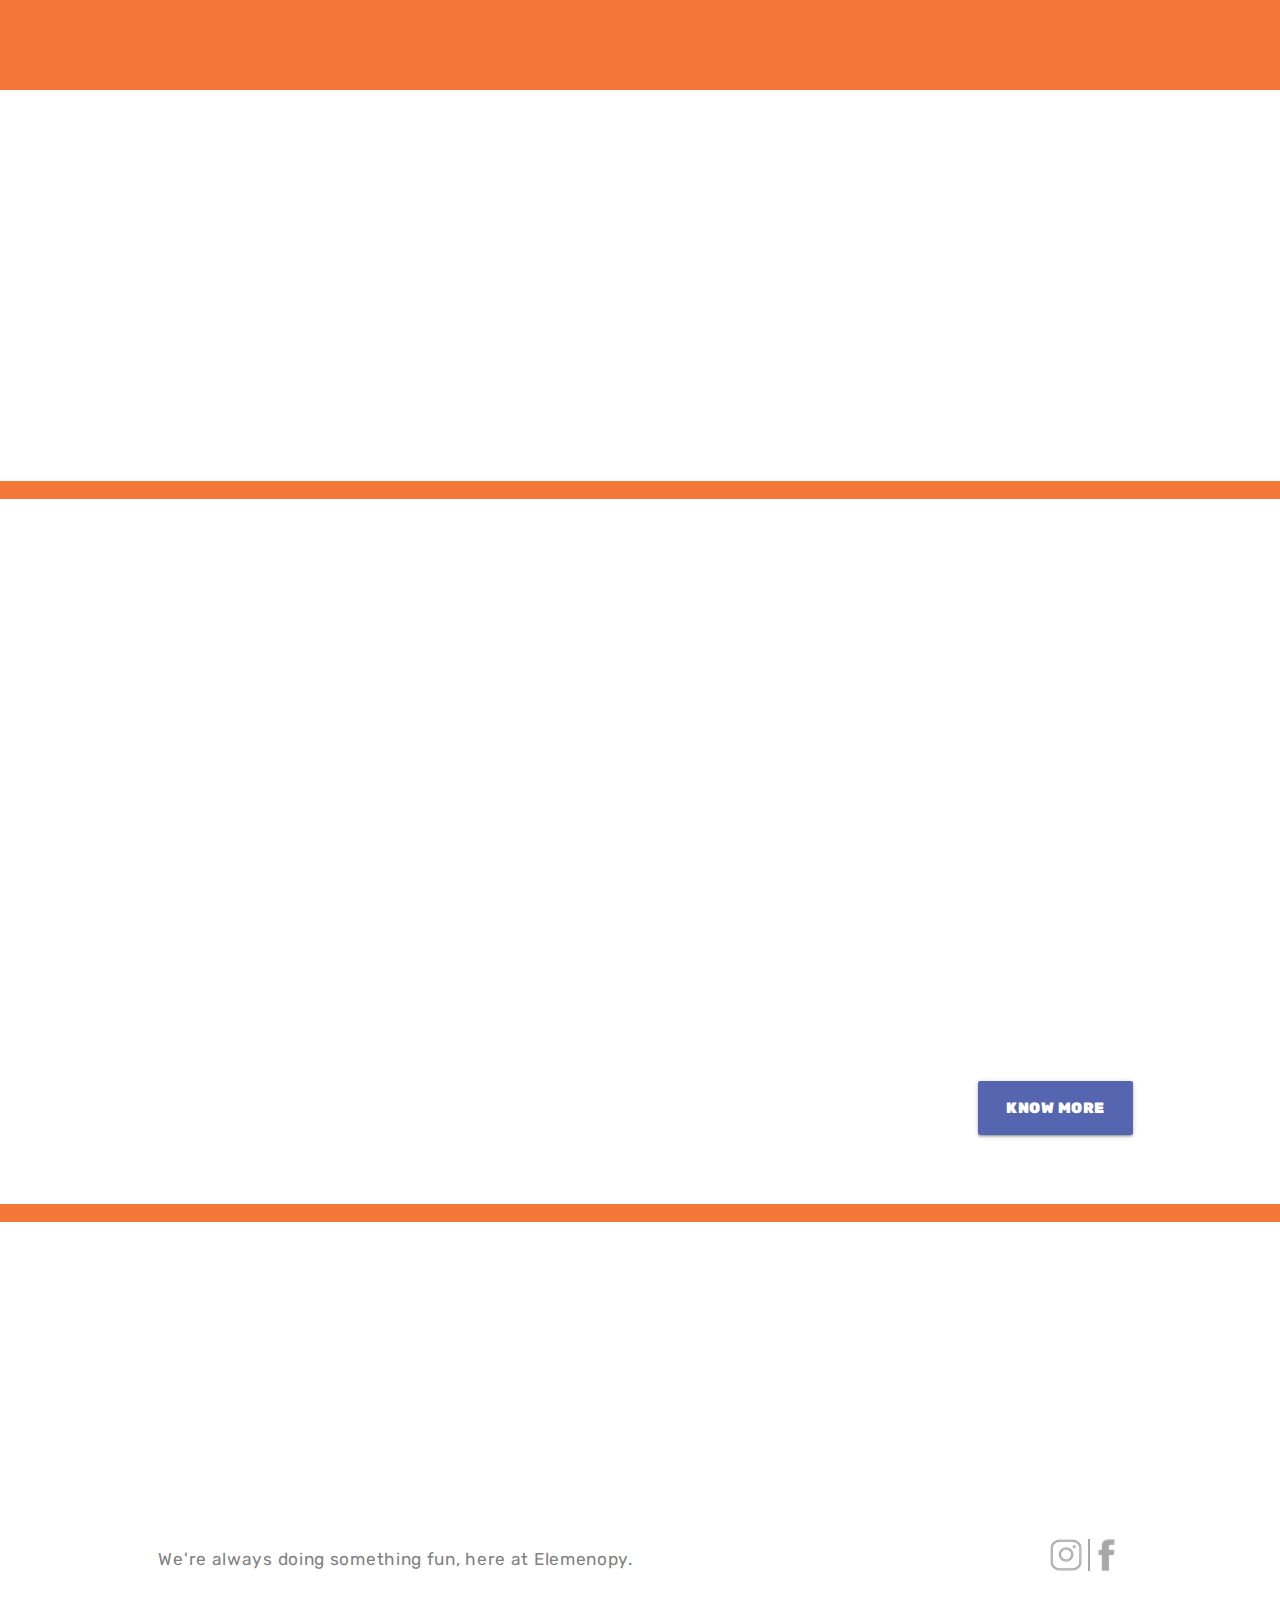
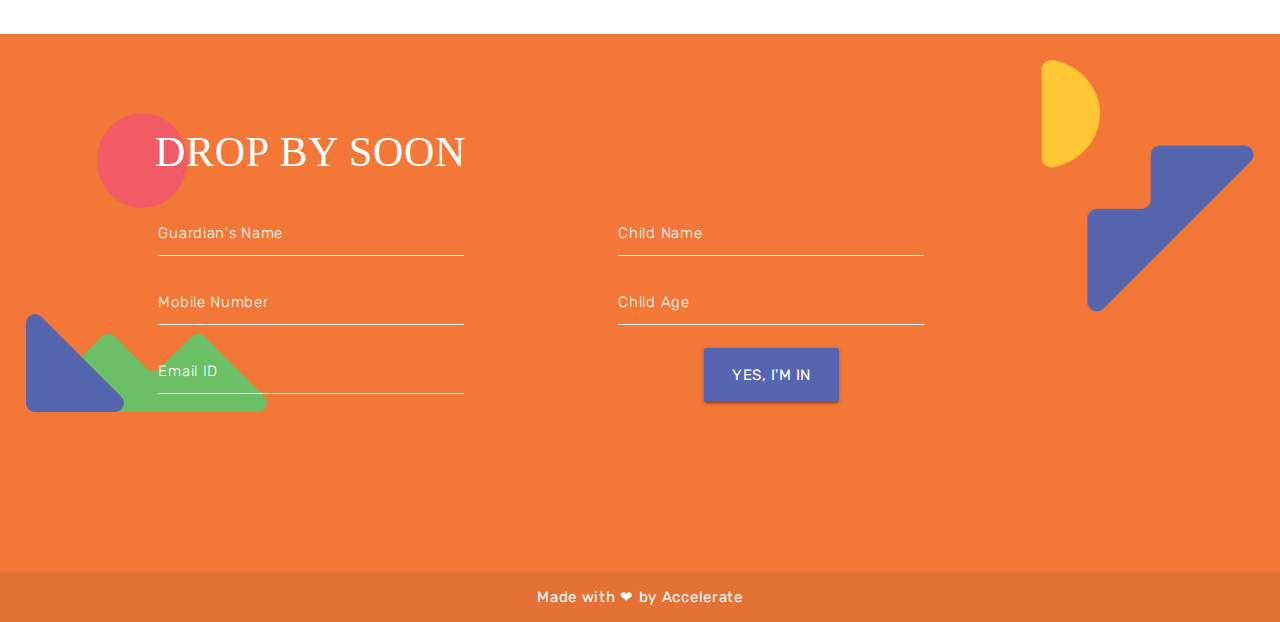
==== commit 89cae185: "block changes" ====
--- a/index.html
+++ b/index.html
@@ -140,19 +140,19 @@
       
       <div class="row no-padding">
         <a href="programs.html#first"><div class="col s12 l4 xl4 wow fadeInLeft">
-          <p class="yellow-text"><span style="font-weight: bold;font-size: 1.2em;">LITTLE LEARNERS</span><br>
+          <p class="yellow-text"><span style="font-weight: bold;font-size: 1.15em;">LITTLE LEARNERS</span><br>
           <span style="font-weight: bold;" class="grey-text"><span style="font-weight: bold;" >9 months - 1.5 years</span ></span></p>
           <img class="home-b" style="" class="responsive-img" src="images/L.png">
         </div></a>
 
         <a href="programs.html#second"><div class="col s12 l4 xl4 wow fadeInLeft">
-          <p class="green-text"><span style="font-weight: bold;font-size: 1.2em;" >MEANING MAKER</span ><br>
+          <p class="green-text"><span style="font-weight: bold;font-size: 1.15em;" >MEANING MAKER</span ><br>
           <span style="font-weight: bold;" class="grey-text"><span style="font-weight: bold;" >1.5 years - 2.5 years</span ></span></p>
-          <img class="home-b" style="transform: rotate(45deg);padding-top: 3%;" class="responsive-img" src="images/M.png">
+          <img class="home-c" style="transform: rotate(45deg);padding-top: 3%;" class="responsive-img" src="images/M.png">
         </div></a>
 
         <a href="programs.html#third"><div class="col s12 l4 xl4 wow fadeInLeft">
-          <p class="orange-text"><span style="font-weight: bold;font-size: 1.2em;" >NIFTY NEWBIES</span ><br>
+          <p class="orange-text"><span style="font-weight: bold;font-size: 1.15em;" >NIFTY NEWBIES</span ><br>
           <span style="font-weight: bold;" class="grey-text"><span style="font-weight: bold;" >2.5 years - 3.5 years</span ></span></p>
           <img class="home-b" style="" class="responsive-img" src="images/N.png">
         </div></a>
@@ -160,12 +160,12 @@
       </div>
       <div class="row no-padding">
         <a href="programs.html#fourth"><div class="col s12 l4 xl4 wow fadeInLeft">
-          <p class="red-text"><span style="font-weight: bold;font-size: 1.2em;" >OBSERVERS</span ><br>
+          <p class="red-text"><span style="font-weight: bold;font-size: 1.15em;" >OBSERVERS</span ><br>
           <span style="font-weight: bold;" class="grey-text"><span style="font-weight: bold;" >3.5 years - 4.5 years</span ></span></p>
           <img class="home-b" style="" class="responsive-img" src="images/O.png">
         </div></a>
         <a href="programs.html#fifth"><div class="col s12 l4 xl4 wow fadeInLeft">
-          <p class="blue-text"><span style="font-weight: bold;font-size: 1.2em;" >PIONEERS</span ><br>
+          <p class="blue-text"><span style="font-weight: bold;font-size: 1.15em;" >PIONEERS</span ><br>
           <span style="font-weight: bold;" class="grey-text"><span style="font-weight: bold;" >4.5 years - 5.5 years</span ></span></p>
           <img class="home-b" style="" class="responsive-img" src="images/P.png">
         </div></a>
@@ -232,8 +232,11 @@
                     <input style="color:white;border: none;border-bottom:1px  solid white;" required="" id="c_age" type="number" class="validate" ng-model="c_age">
                     <label style="color: white;font-weight: 300;" for="c_age">Child Age</label>
                    </div>
-                  <div class="center">
-                    <button id="download-button" class="btn-large waves-effect waves-light blue" ng-click="clicked()">YES, I'M IN</button>
+                  <div>
+                    <img style="position:absolute;z-index: 0;height: auto; width: 100%; object-fit: contain;padding: 0% 0.5% 0.5% 0.5%;" class="form-mob responsive-img" src="images/Form_Mobile_Shapes.png">
+                    <div class="center">
+                      <button id="download-button" class="btn-large waves-effect waves-light blue center" ng-click="clicked()">YES, I'M IN</button>
+                    </div>
                   </div>
 
                 </div>
--- a/css/style.css
+++ b/css/style.css
@@ -186,6 +186,13 @@
 .home-b:hover {
     /* Start the shake animation and make the animation last for 0.5 seconds */
     animation: shake 0.5s; 
+    /* When the animation is finished, start again */
+    animation-iteration-count: infinite; 
+}
+
+.home-c:hover {
+    /* Start the shake animation and make the animation last for 0.5 seconds */
+    animation: shake2 0.5s; 
     /* When the animation is finished, start again */
     animation-iteration-count: infinite; 
 }
@@ -204,6 +211,20 @@
     100% { transform: translate(1px, -2px) rotate(-1deg); }
 }
 
+@keyframes shake2 {
+    0% { transform: translate(1px, 1px) rotate(45deg); }
+    10% { transform: translate(-1px, -2px) rotate(44deg); }
+    20% { transform: translate(-3px, 0px) rotate(46deg); }
+    30% { transform: translate(3px, 2px) rotate(45deg); }
+    40% { transform: translate(1px, -1px) rotate(46deg); }
+    50% { transform: translate(-1px, 2px) rotate(44deg); }
+    60% { transform: translate(-3px, 1px) rotate(45deg); }
+    70% { transform: translate(3px, 1px) rotate(44deg); }
+    80% { transform: translate(-1px, -1px) rotate(46deg); }
+    90% { transform: translate(1px, 2px) rotate(45deg); }
+    100% { transform: translate(1px, -2px) rotate(44deg); }
+}
+
 .baa {
   margin-right: 0%;
 }
@@ -255,6 +276,22 @@
   }
 }
 
+.home-c {
+  float: right;
+}
+
+@media only screen and (min-width: 601px) {
+  .home-c {
+   float: right;
+  }
+}
+
+@media only screen and (min-width: 993px) {
+  .home-c {
+    float: none;
+  }
+}
+
 #h-padding {
   padding: 4% 8% 0 8%;
 }
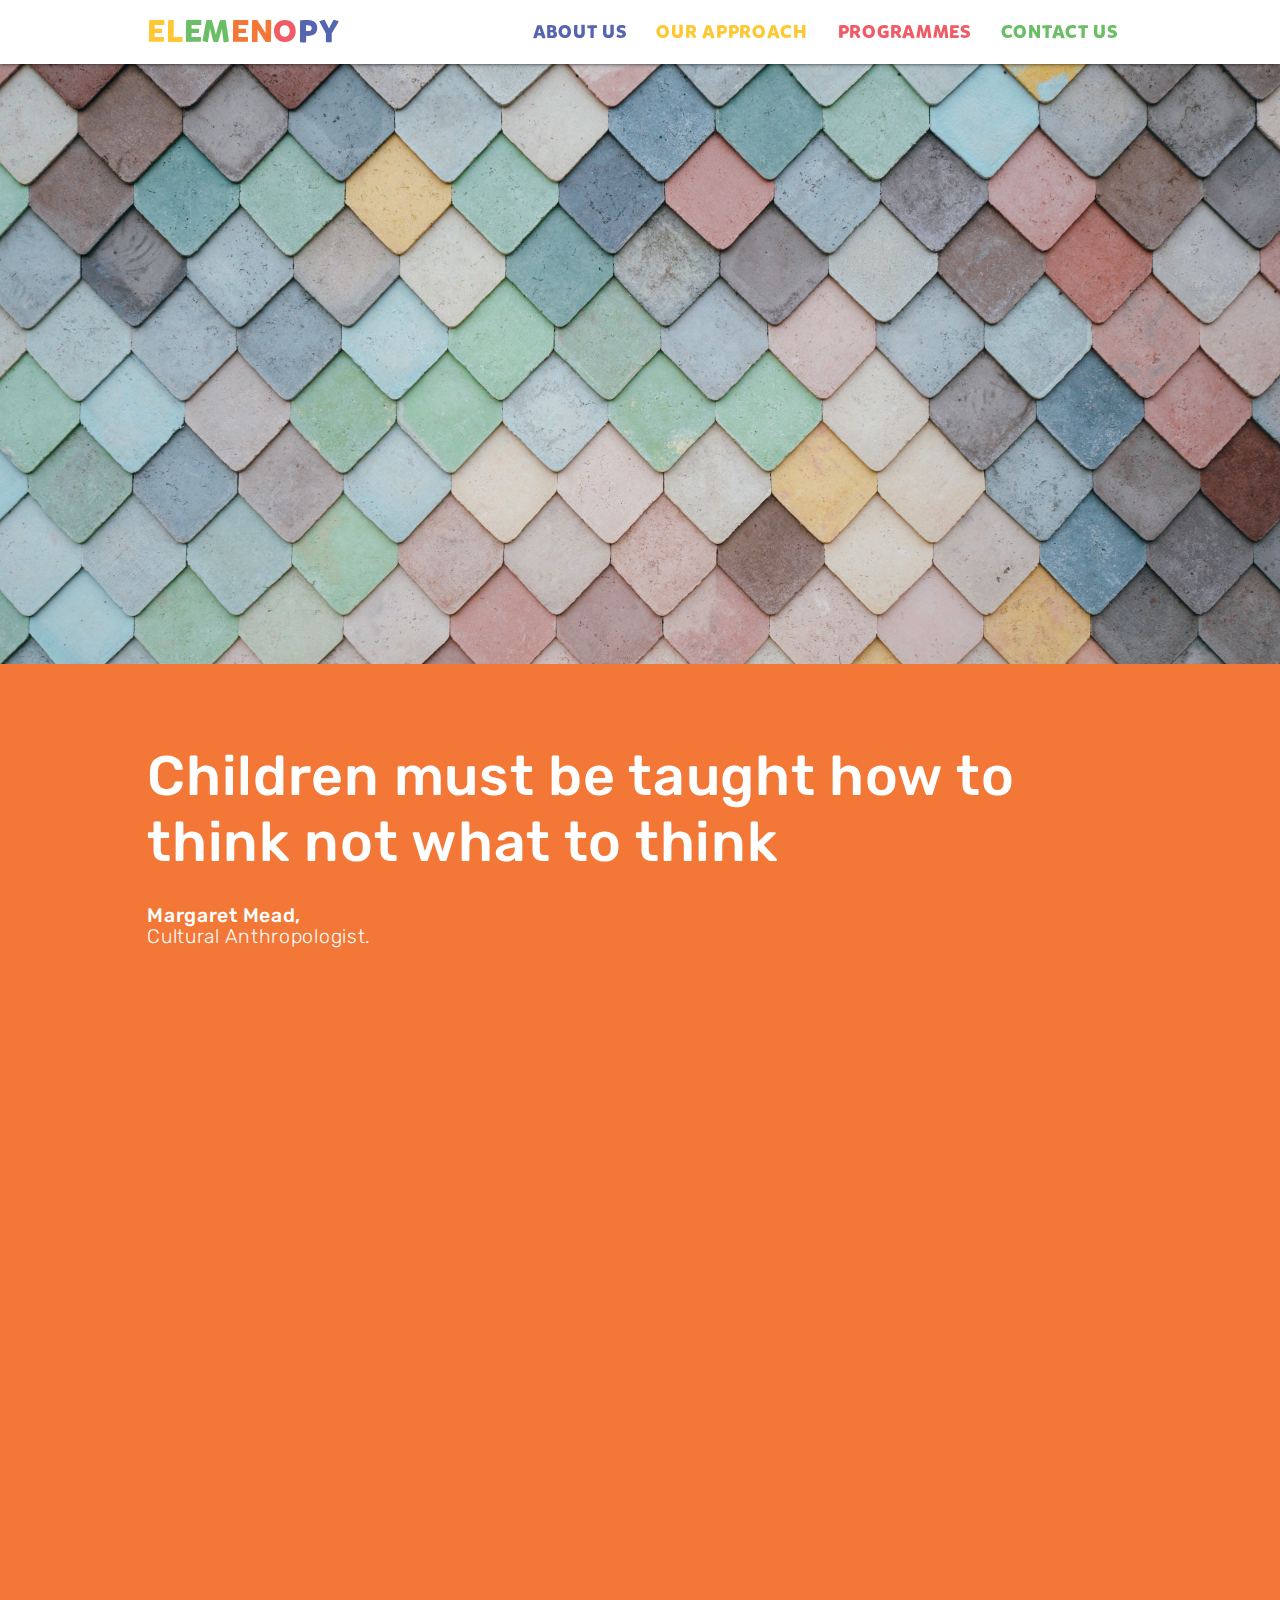
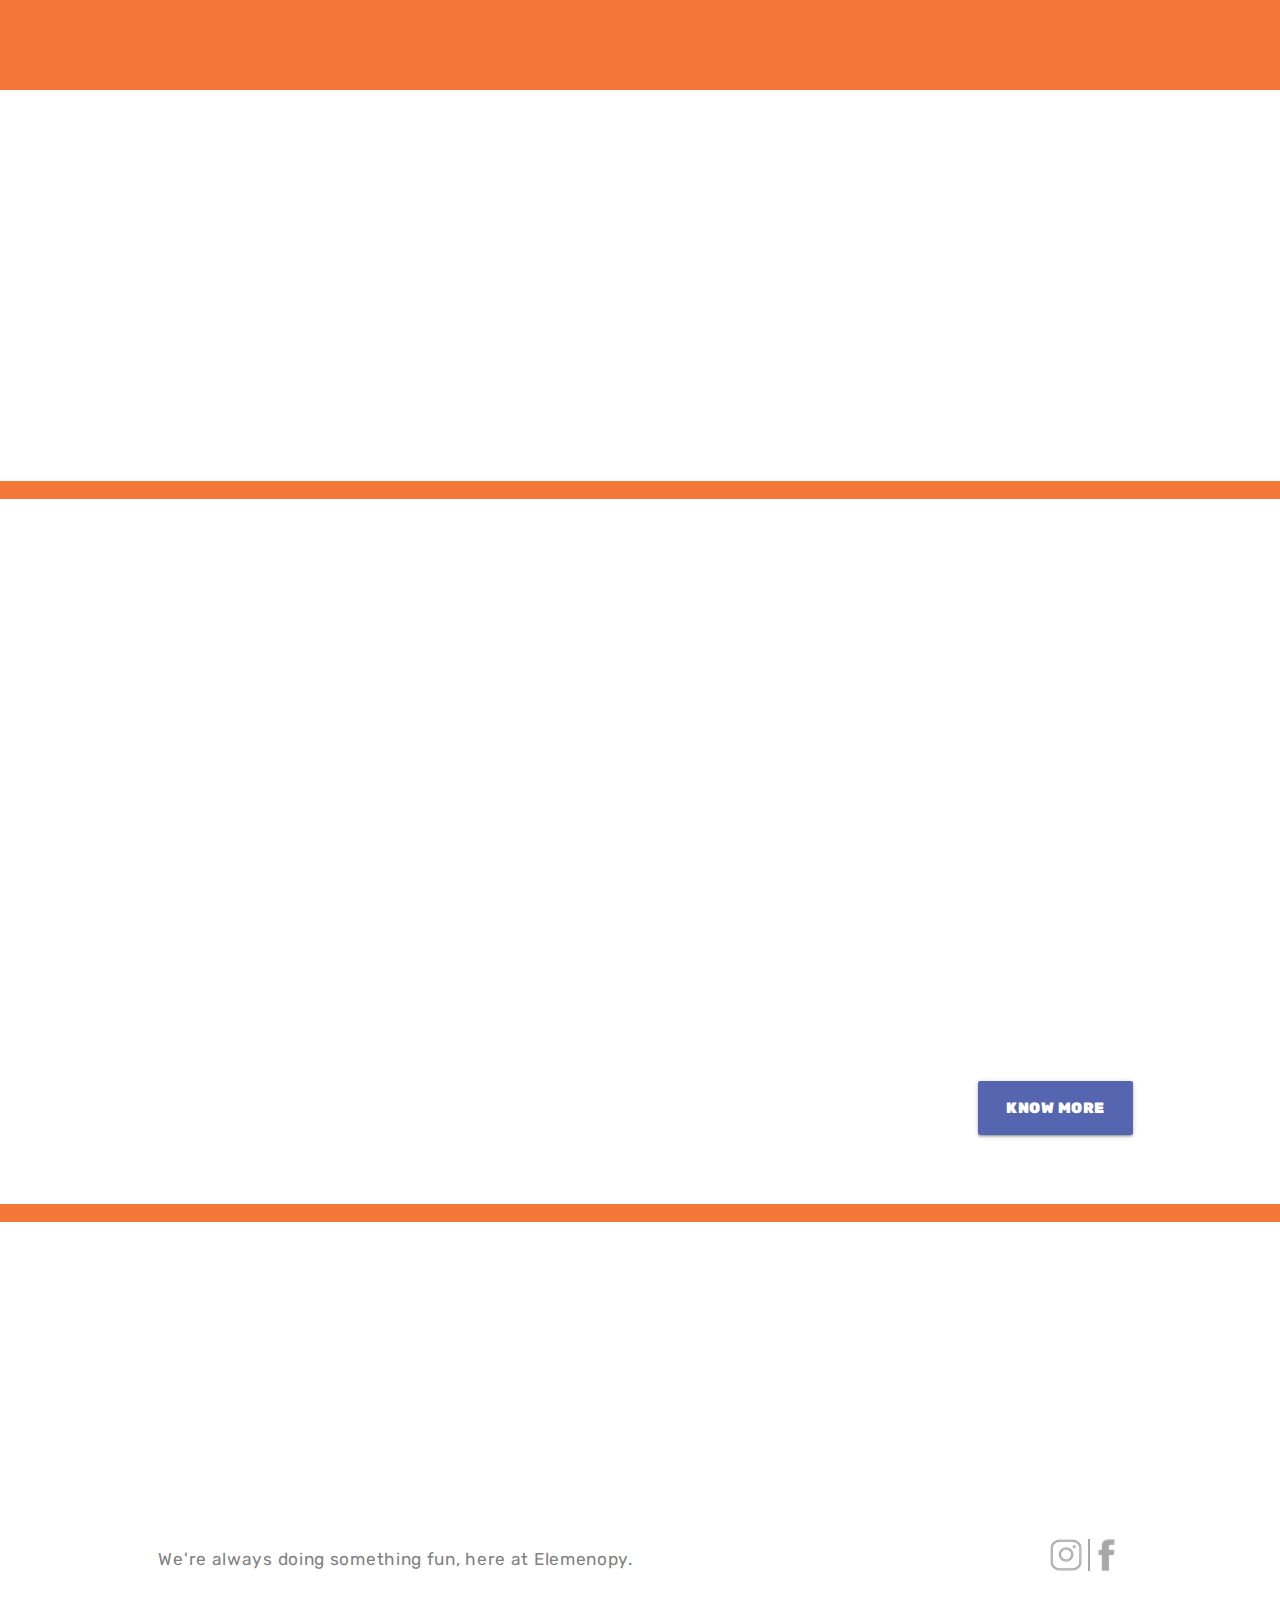
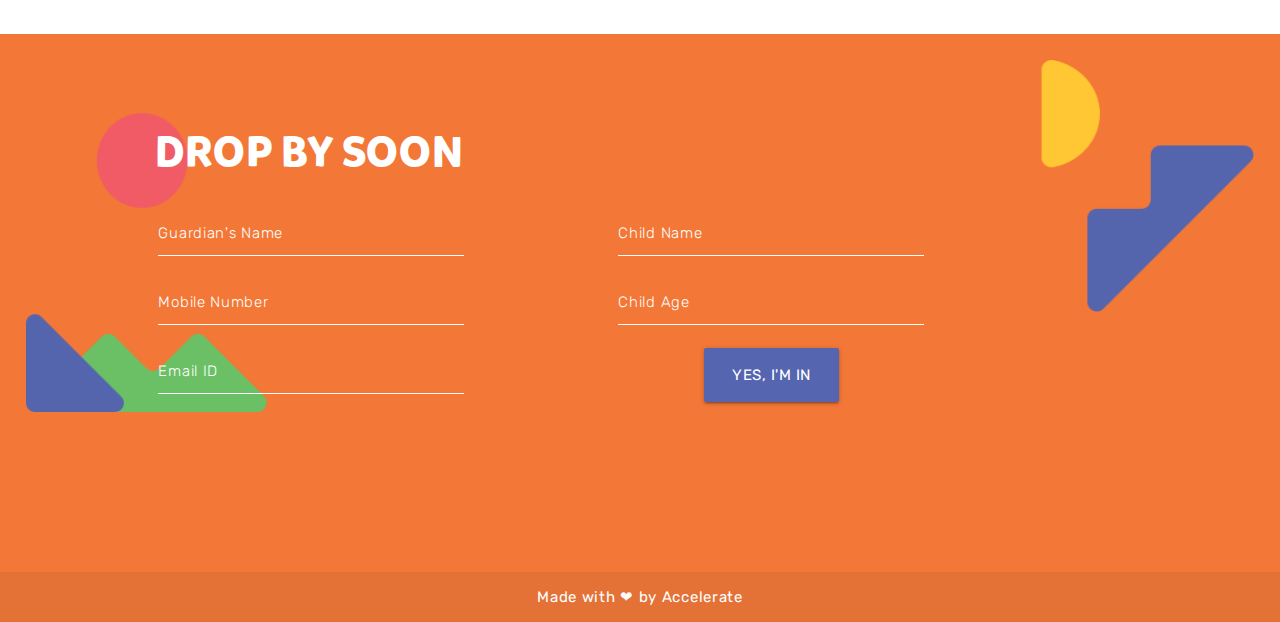
==== commit e615a63e: "widget added" ====
--- a/index.html
+++ b/index.html
@@ -182,7 +182,9 @@
   
   <div class="container" style="padding: 0% 0 3% 0">
     <div class=" form-header red-text old wow fadeInLeft mikado" style="padding-bottom: 3%;">A PEEK INTO ELEMENOPY</div>
-     <iframe src="http://lightwidget.com/widgets/e600d36aefe751b29726cccc6378d968.html" scrolling="no" allowtransparency="true" class="lightwidget-widget" style="width:100%;border:0;overflow:hidden;"></iframe>
+     <!-- SnapWidget -->
+    
+    <iframe src="https://snapwidget.com/embed/550022" class="snapwidget-widget" allowTransparency="true" frameborder="0" scrolling="no" style="border:none; overflow:hidden; width:100%; "></iframe>
     <div class="row" style="padding-top: 3%;">
       <div class="col s12 l10 xl10">
         <h6 class="grey-text">We're always doing something fun, here at Elemenopy. </h6>
@@ -262,7 +264,7 @@
 
 
   <!--  Scripts-->
-<script src="https://cdn.lightwidget.com/widgets/lightwidget.js"></script>
+<script src="https://snapwidget.com/js/snapwidget.js"></script>
 <script src="https://www.gstatic.com/firebasejs/4.10.0/firebase.js"></script>
 <script>
   // Initialize Firebase
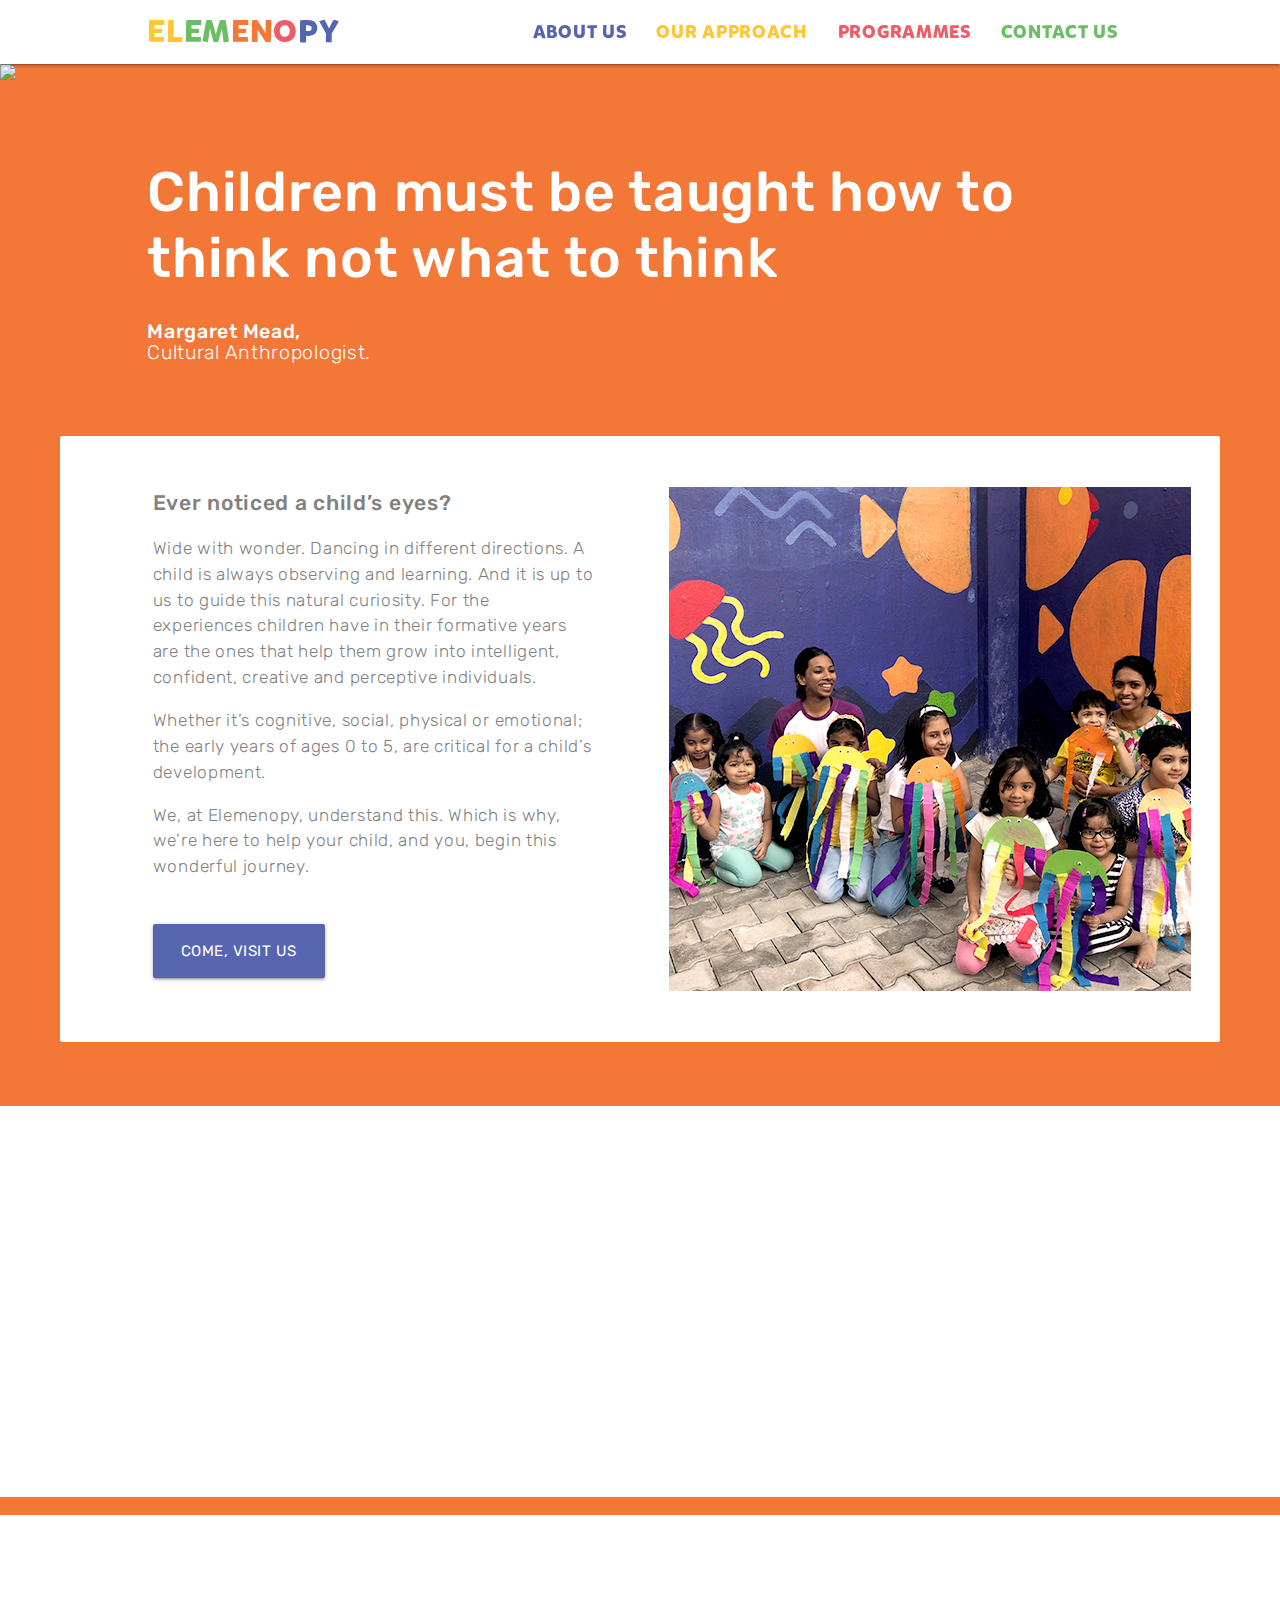
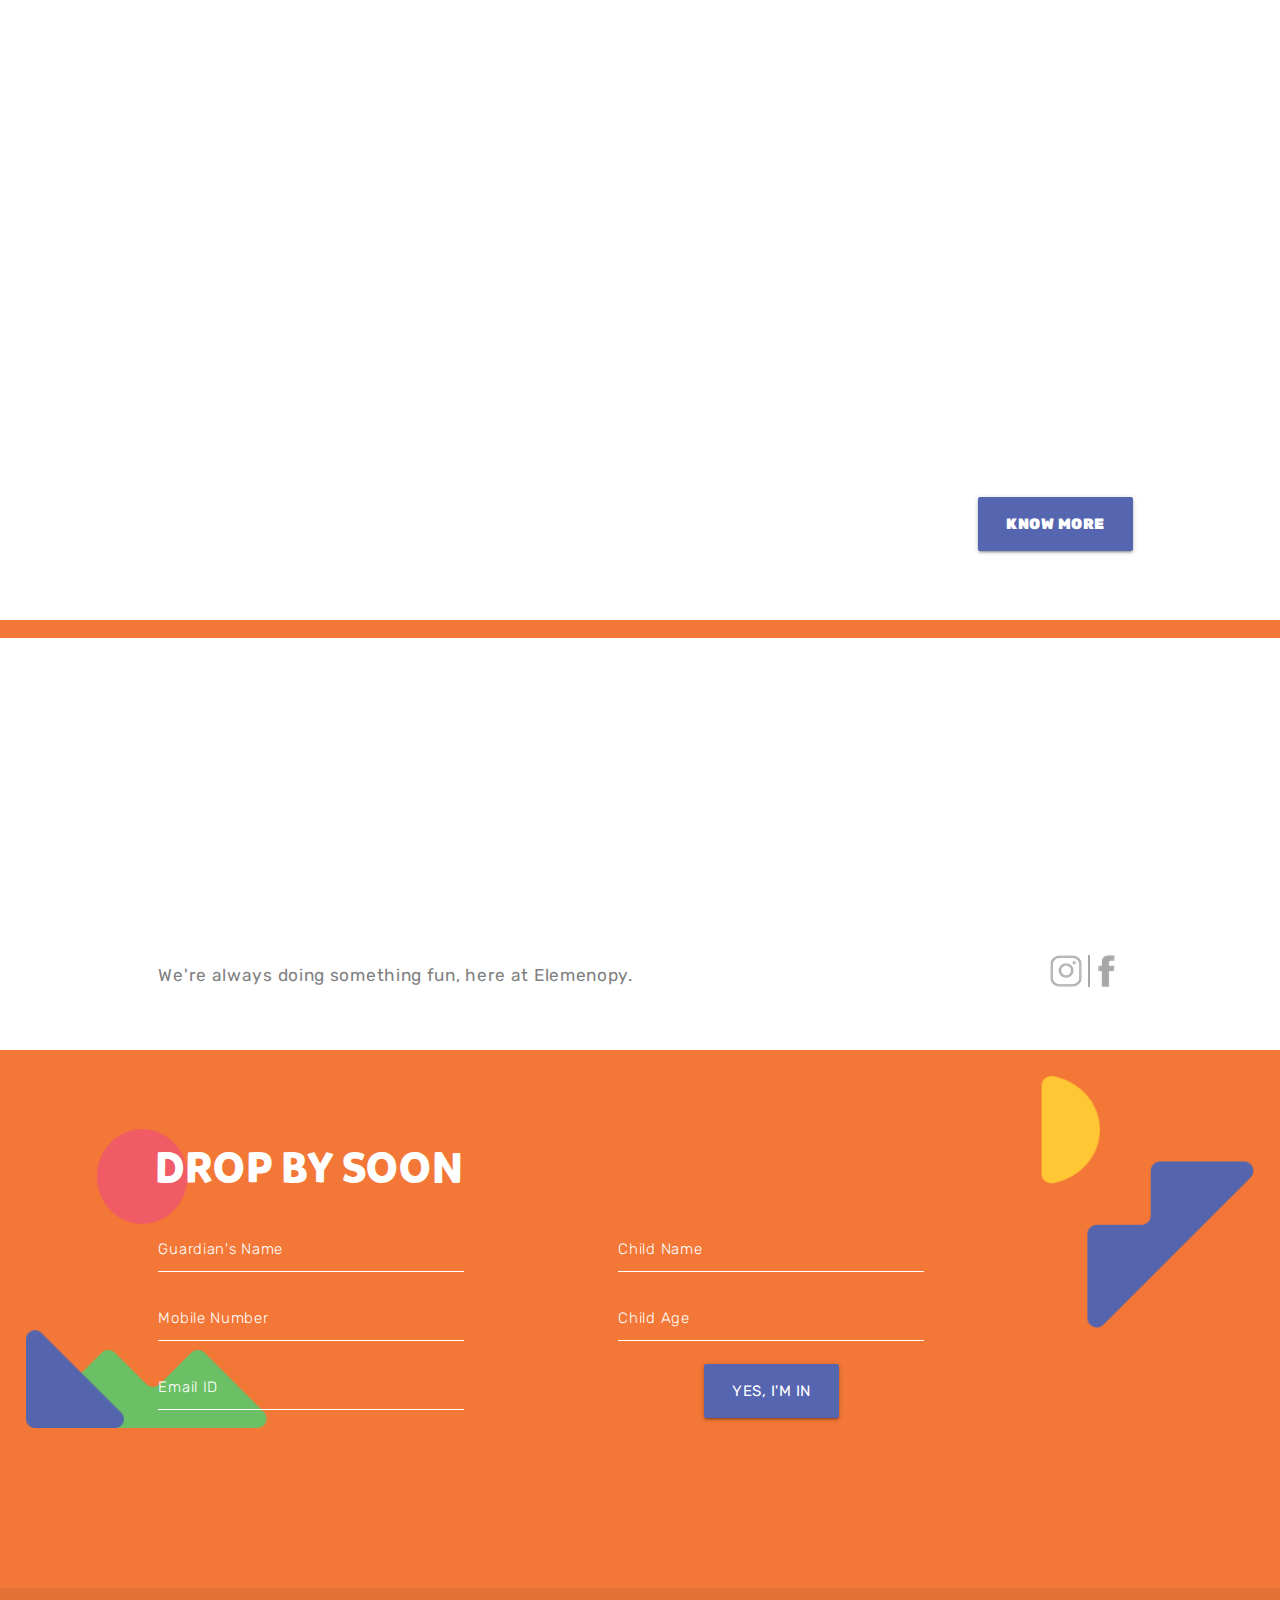
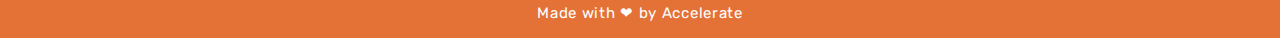
==== commit 0f92e650: "added images" ====
--- a/index.html
+++ b/index.html
@@ -48,22 +48,42 @@
       <div class="row no-padding">
         <div class="col s12 l6 xl6">
           <a class="carousel-item no-padding">
-            <img src="images/1.jpg">
-          </a>
-        </div>
-        <div class="col s12 l6 xl6 no-padding">
-          <a class="carousel-item no-padding">
-            <img src="images/kid.jpg">
-          </a>
-        </div>
-        <div class="col s12 l6 xl6 v">
+            <img src="images/01.jpg">
+          </a>
+        </div>
+        <div class="col s12 l6 xl6 no-padding">
+          <a class="carousel-item no-padding">
+            <img src="images/02.jpg">
+          </a>
+        </div>
+        <div class="col s12 l6 xl6 no-padding">
           <a class="carousel-item no-padding">  
-            <img src="images/3.png">
-          </a>
-        </div>
-        <div class="col s12 l6 xl6 no-padding">
-          <a class="carousel-item no-padding">
-            <img src="images/4.jpg">
+            <img src="images/03.jpg">
+          </a>
+        </div>
+        <div class="col s12 l6 xl6 no-padding">
+          <a class="carousel-item no-padding">
+            <img src="images/04.jpg">
+          </a>
+        </div>
+        <div class="col s12 l6 xl6 no-padding">
+          <a class="carousel-item no-padding">
+            <img src="images/05.jpg">
+          </a>
+        </div>
+        <div class="col s12 l6 xl6 no-padding">
+          <a class="carousel-item no-padding">
+            <img src="images/06.jpg">
+          </a>
+        </div>
+        <div class="col s12 l6 xl6 no-padding">
+          <a class="carousel-item no-padding">
+            <img src="images/07.jpg">
+          </a>
+        </div>
+        <div class="col s12 l6 xl6 no-padding">
+          <a class="carousel-item no-padding">
+            <img src="images/08.jpg">
           </a>
         </div>
       </div>    
@@ -235,7 +255,7 @@
                     <label style="color: white;font-weight: 300;" for="c_age">Child Age</label>
                    </div>
                   <div>
-                    <img style="position:absolute;z-index: 0;height: auto; width: 100%; object-fit: contain;padding: 0% 0.5% 0.5% 0.5%;" class="form-mob responsive-img" src="images/Form_Mobile_Shapes.png">
+                    <img style="position:absolute;z-index: 0;height: auto; width: 100%; object-fit: contain;padding: 0% 0.5% 0.5% 0.5%;" class="form-mob responsive-img" src="images/Form_MOBILE_Shapes.png">
                     <div class="center">
                       <button id="download-button" class="btn-large waves-effect waves-light blue center" ng-click="clicked()">YES, I'M IN</button>
                     </div>
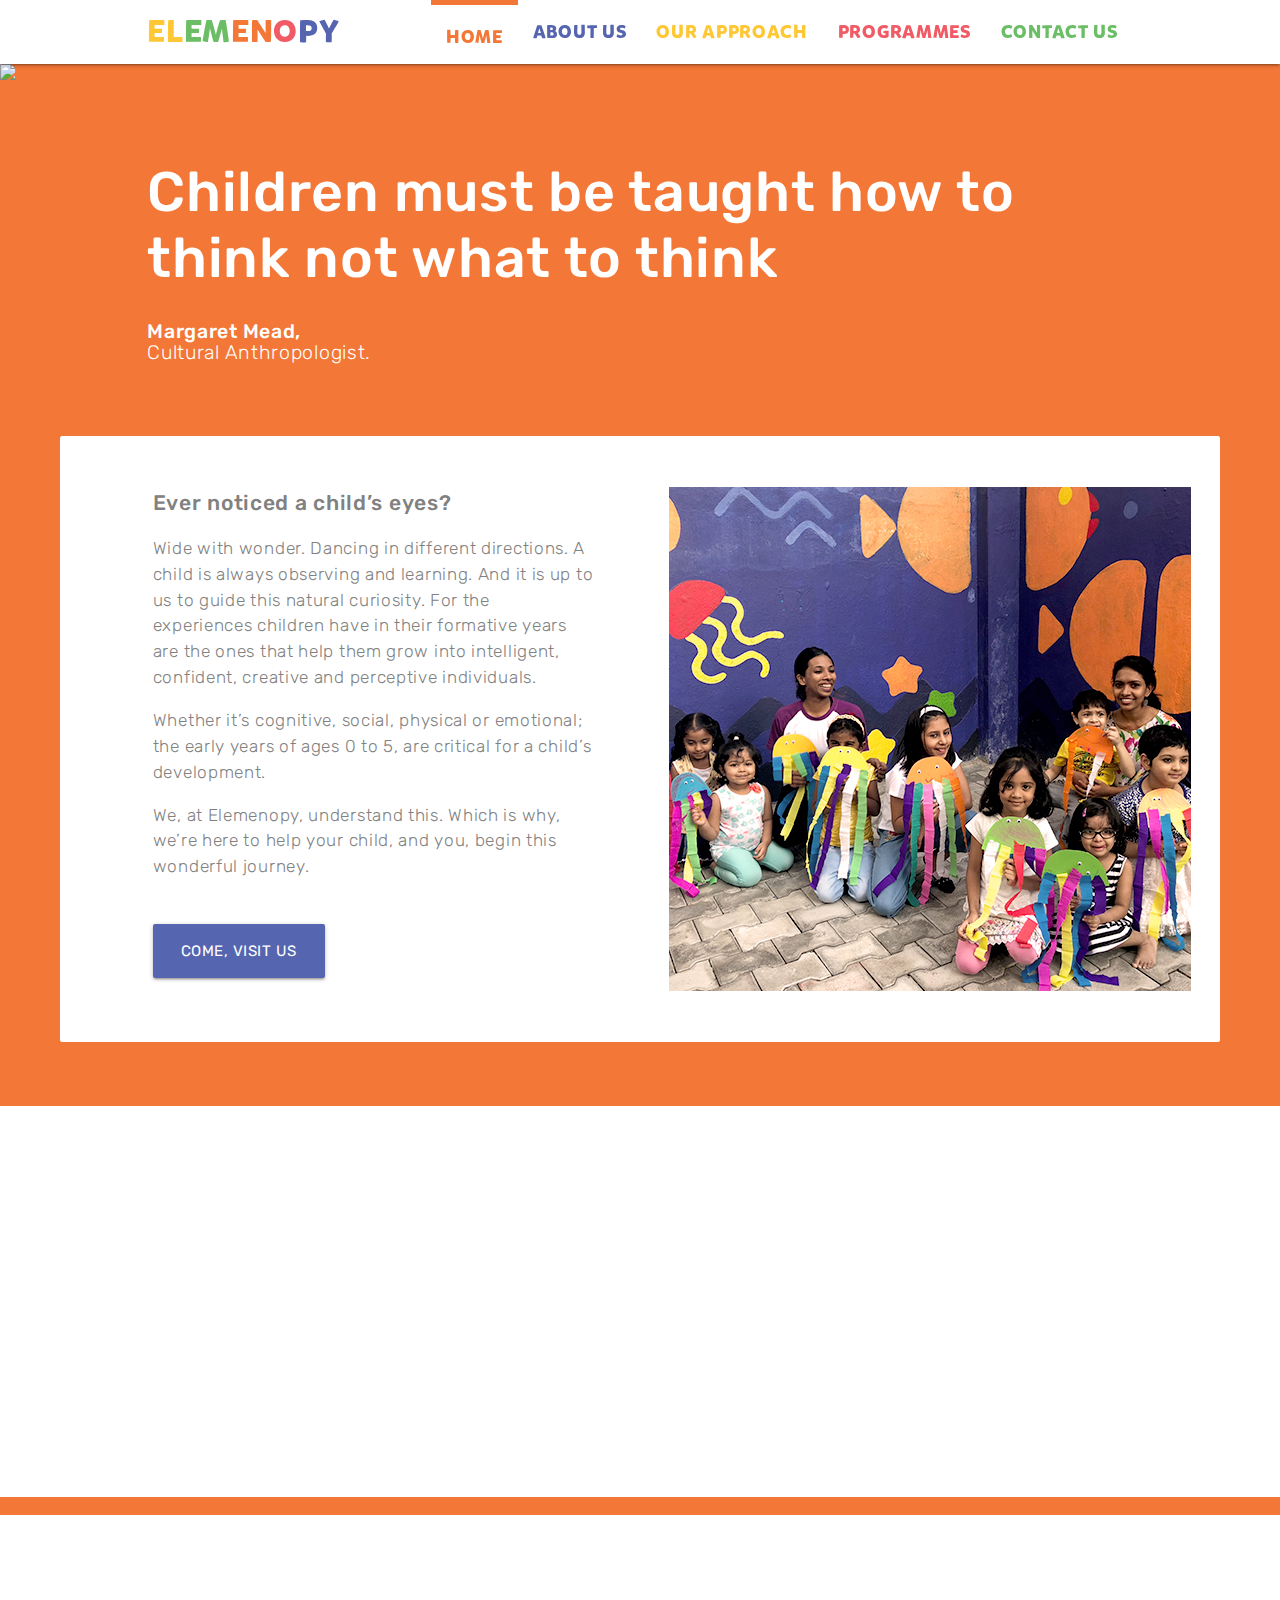
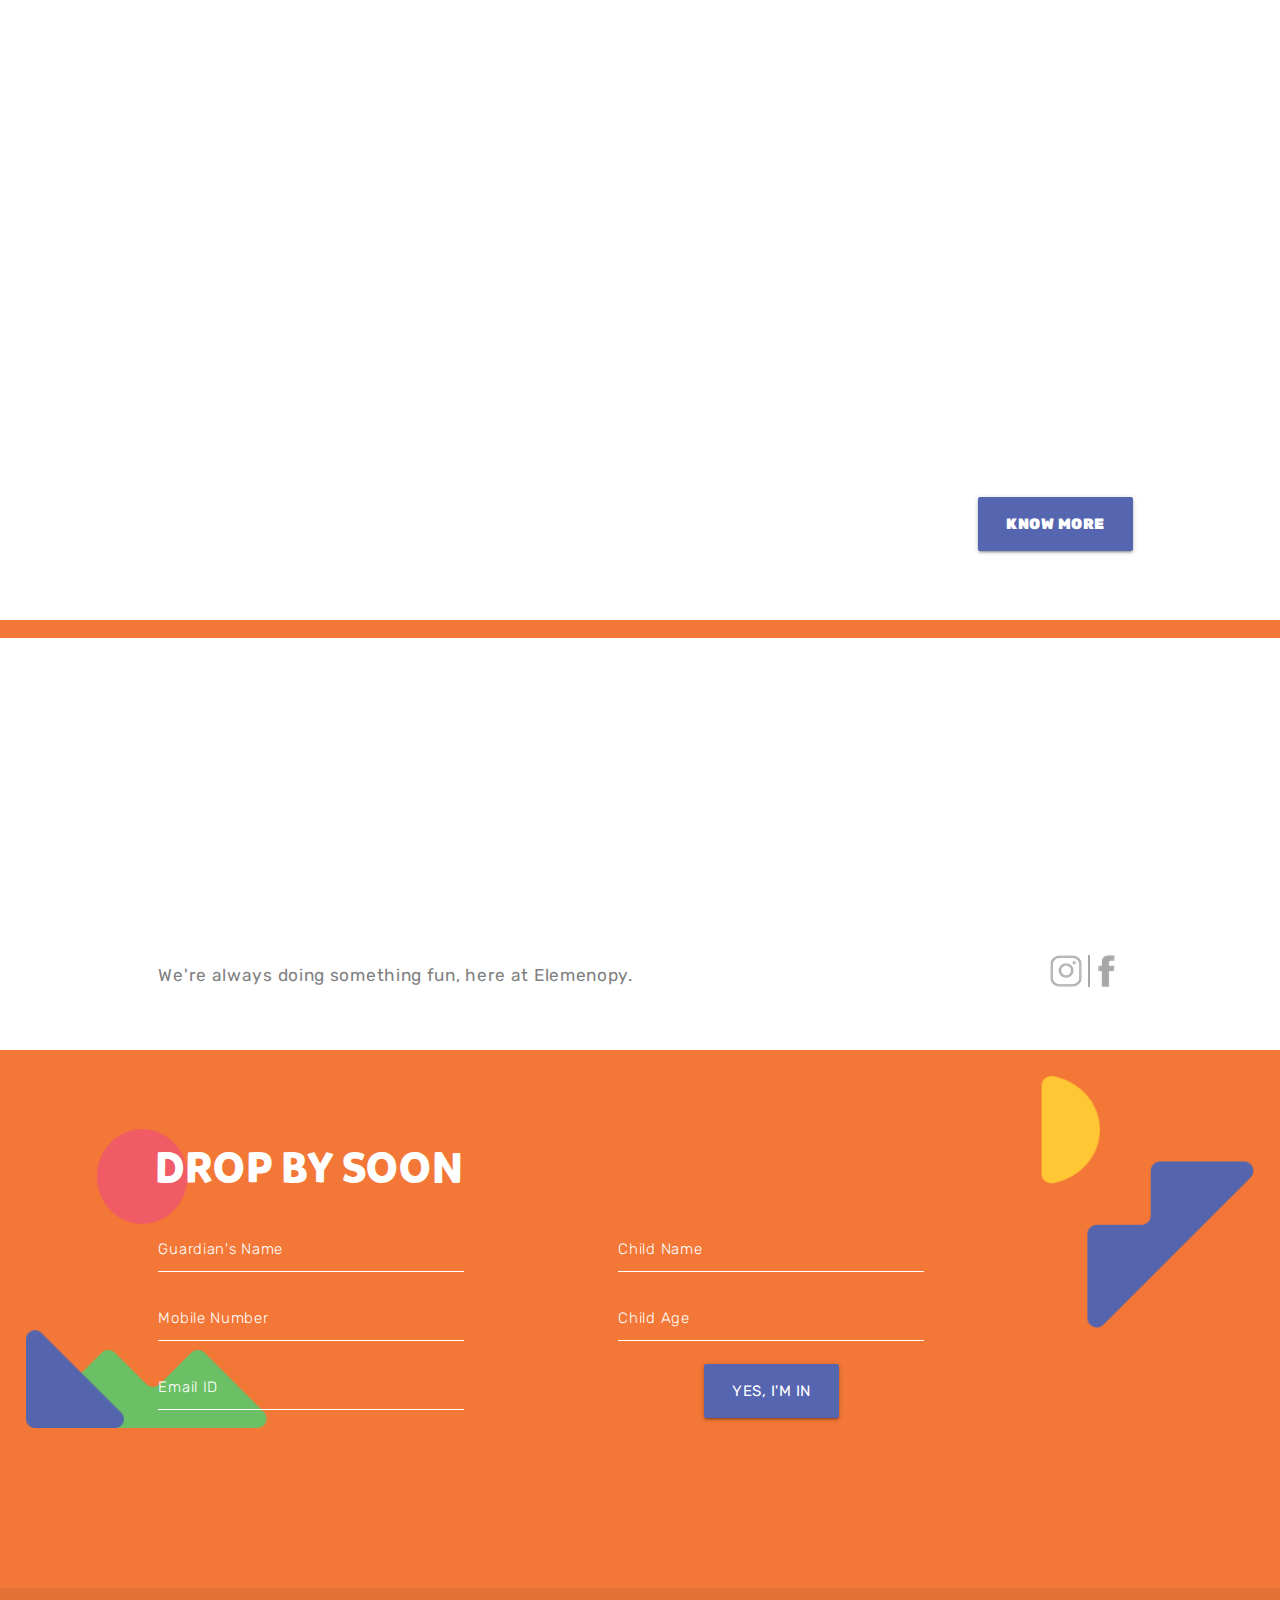
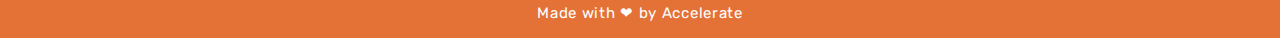
==== commit 60250efb: "final done" ====
--- a/index.html
+++ b/index.html
@@ -25,13 +25,14 @@
       <a href="#" data-target="nav-mobile" class="sidenav-trigger"><div class="hamburger red"></div><div class="hamburger yellow"></div><div class="hamburger blue"></div></a>
       <div class="nav-wrapper container"><a href="index.html" id="logo-container" href="#" class="brand-logo"><span class="yellow-text">EL</span><span class="green-text">EM</span><span class="orange-text">EN</span><span class="red-text">O</span><span class="blue-text">PY</span></a>
         <ul class="right hide-on-med-and-down">
+          <li><a style="font-size: 1.2em;border-top: 5px solid #F37736;" class="orange-text" href="index.html">HOME</a></li>
           <li><a style="font-size: 1.2em;" class="blue-text" href="about.html">ABOUT US</a></li>
           <li><a style="font-size: 1.2em;" class="yellow-text" href="approach.html">OUR APPROACH</a></li>
           <li><a style="font-size: 1.2em;" class="red-text" href="programs.html">PROGRAMMES</a></li>
           <li><a style="font-size: 1.2em;" class="green-text" href="contact.html">CONTACT US</a></li>     
         </ul> 
         <ul id="nav-mobile" class="sidenav">
-          <li style="padding-top: 30%;"><a style="font-size: 1.8em;" class="orange-text" href="index.html">HOME</a></li>
+          <li style="padding-top: 30%;"><a style="font-size: 1.8em;border-top: 5px solid #F37736;" class="orange-text" href="index.html">HOME</a></li>
           <li><a style="font-size: 1.8em;" class="blue-text" href="about.html">ABOUT US</a></li>
           <li><a style="font-size: 1.8em;" class="yellow-text" href="approach.html">OUR APPROACH</a></li>
           <li><a style="font-size: 1.8em;" class="red-text" href="programs.html">PROGRAMMES</a></li>
@@ -48,42 +49,42 @@
       <div class="row no-padding">
         <div class="col s12 l6 xl6">
           <a class="carousel-item no-padding">
-            <img src="images/01.jpg">
-          </a>
-        </div>
-        <div class="col s12 l6 xl6 no-padding">
-          <a class="carousel-item no-padding">
-            <img src="images/02.jpg">
+            <img src="images/01.png">
+          </a>
+        </div>
+        <div class="col s12 l6 xl6 no-padding">
+          <a class="carousel-item no-padding">
+            <img src="images/02.png">
           </a>
         </div>
         <div class="col s12 l6 xl6 no-padding">
           <a class="carousel-item no-padding">  
-            <img src="images/03.jpg">
-          </a>
-        </div>
-        <div class="col s12 l6 xl6 no-padding">
-          <a class="carousel-item no-padding">
-            <img src="images/04.jpg">
-          </a>
-        </div>
-        <div class="col s12 l6 xl6 no-padding">
-          <a class="carousel-item no-padding">
-            <img src="images/05.jpg">
-          </a>
-        </div>
-        <div class="col s12 l6 xl6 no-padding">
-          <a class="carousel-item no-padding">
-            <img src="images/06.jpg">
-          </a>
-        </div>
-        <div class="col s12 l6 xl6 no-padding">
-          <a class="carousel-item no-padding">
-            <img src="images/07.jpg">
-          </a>
-        </div>
-        <div class="col s12 l6 xl6 no-padding">
-          <a class="carousel-item no-padding">
-            <img src="images/08.jpg">
+            <img src="images/03.png">
+          </a>
+        </div>
+        <div class="col s12 l6 xl6 no-padding">
+          <a class="carousel-item no-padding">
+            <img src="images/04.png">
+          </a>
+        </div>
+        <div class="col s12 l6 xl6 no-padding">
+          <a class="carousel-item no-padding">
+            <img src="images/05.png">
+          </a>
+        </div>
+        <div class="col s12 l6 xl6 no-padding">
+          <a class="carousel-item no-padding">
+            <img src="images/06.png">
+          </a>
+        </div>
+        <div class="col s12 l6 xl6 no-padding">
+          <a class="carousel-item no-padding">
+            <img src="images/07.png">
+          </a>
+        </div>
+        <div class="col s12 l6 xl6 no-padding">
+          <a class="carousel-item no-padding">
+            <img src="images/08.png">
           </a>
         </div>
       </div>    
@@ -318,7 +319,7 @@
     });
       setInterval(function() {
     $('.carousel').carousel('next');
-  }, 2000);
+  }, 5000);
     });
   </script>
   <script type="text/javascript">
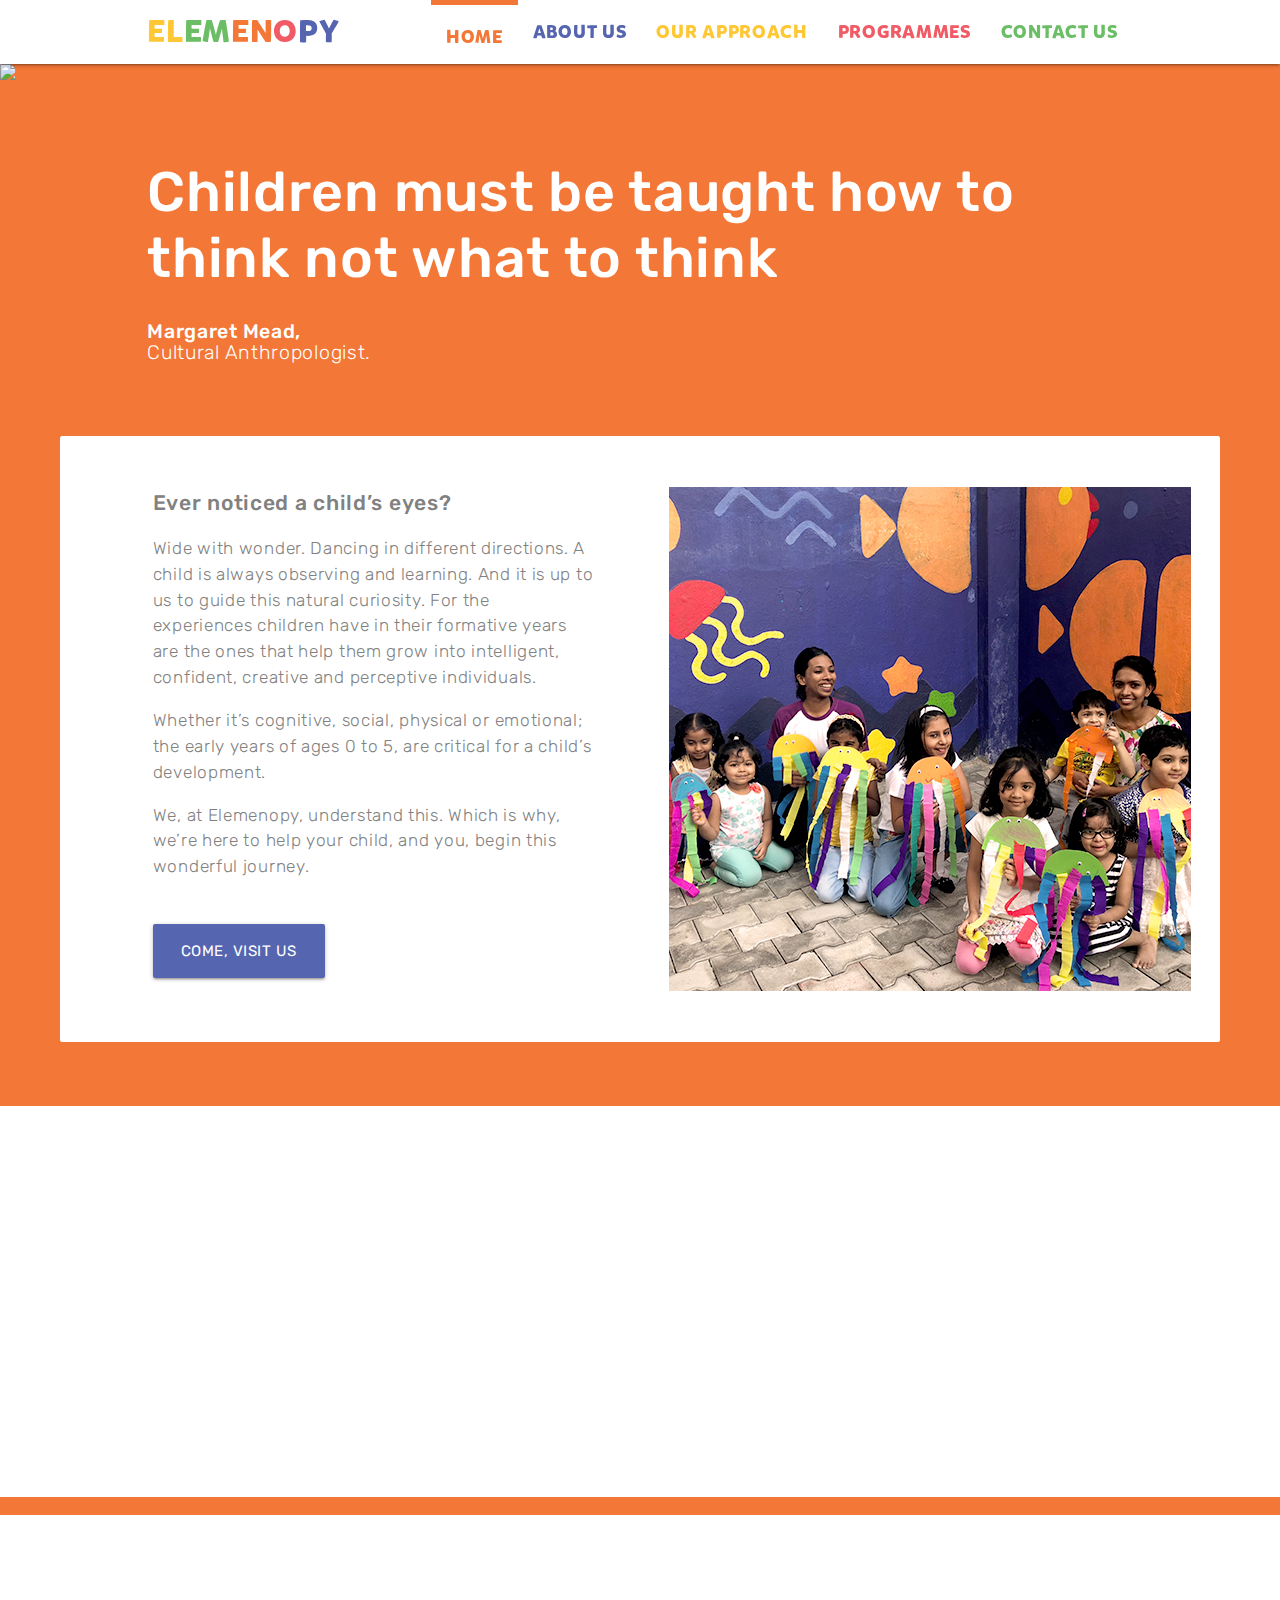
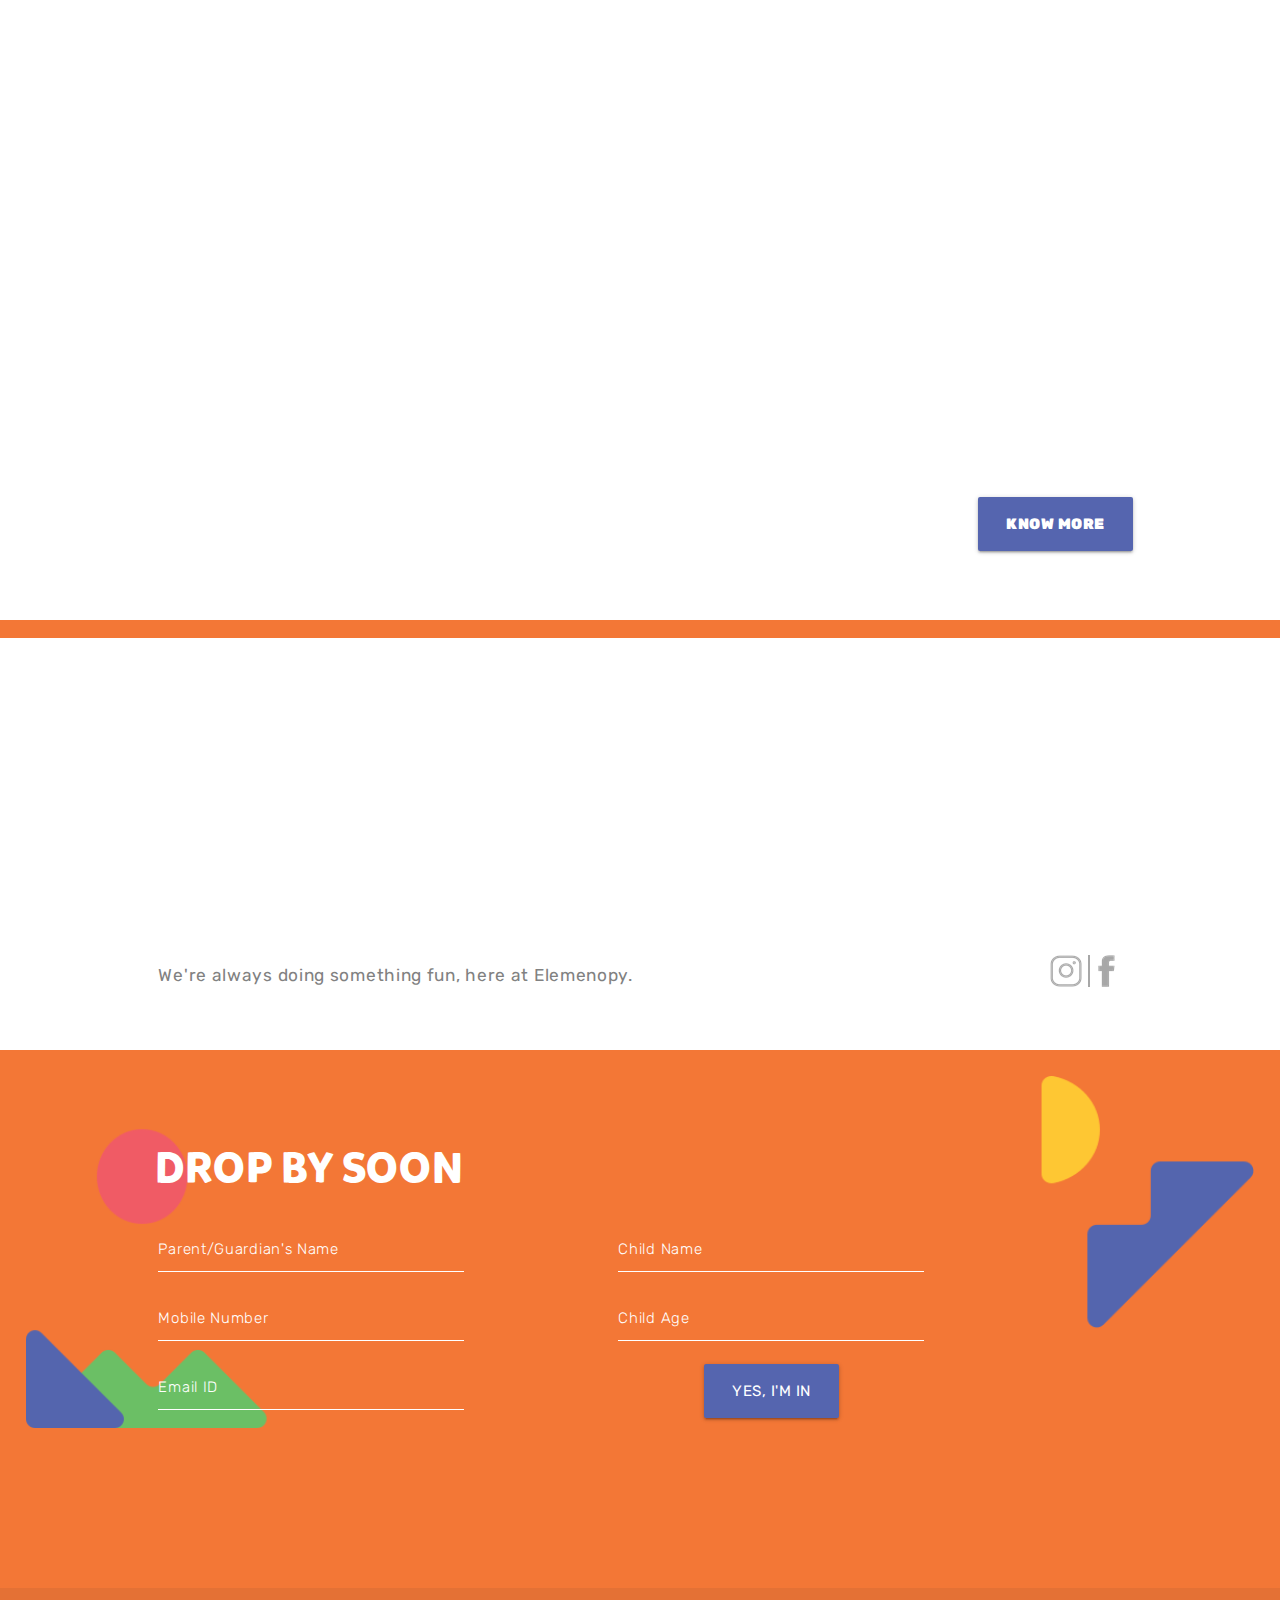
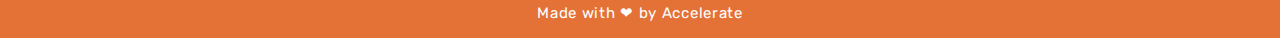
==== commit df8c74e8: "migration over" ====
--- a/index.html
+++ b/index.html
@@ -1,6 +1,16 @@
 <!DOCTYPE html>
 <html lang="en">
 <head>
+  <!-- Global site tag (gtag.js) - Google Analytics -->
+  <script async src="https://www.googletagmanager.com/gtag/js?id=UA-120281081-1"></script>
+  <script>
+    window.dataLayer = window.dataLayer || [];
+    function gtag(){dataLayer.push(arguments);}
+    gtag('js', new Date());
+
+    gtag('config', 'UA-120281081-1');
+  </script>
+
   <meta http-equiv="Content-Type" content="text/html; charset=UTF-8"/>
   <meta name="viewport" content="width=device-width, initial-scale=1, maximum-scale=1.0"/>
   <title>Elemenopy</title>
@@ -8,10 +18,20 @@
   <!-- CSS  -->
   <link href="https://fonts.googleapis.com/css?family=Rubik:300,500" rel="stylesheet">
   <link href="css/animate.css" rel="stylesheet">
+  <link rel="icon" href="http://elemenopy.in/.png">
   <link href="https://fonts.googleapis.com/icon?family=Material+Icons" rel="stylesheet">
   <link href="css/set.css" rel="stylesheet">
   <link href="css/materialize.css" type="text/css" rel="stylesheet" media="screen,projection"/>
   <link href="css/style.css" type="text/css" rel="stylesheet" media="screen,projection"/>
+
+
+<link rel="apple-touch-icon" sizes="180x180" href="/apple-touch-icon.png">
+<link rel="icon" type="image/png" sizes="32x32" href="/favicon-32x32.png">
+<link rel="icon" type="image/png" sizes="16x16" href="/favicon-16x16.png">
+<link rel="manifest" href="/site.webmanifest">
+<link rel="mask-icon" href="/safari-pinned-tab.svg" color="#5bbad5">
+<meta name="msapplication-TileColor" content="#da532c">
+<meta name="theme-color" content="#ffffff">
 
   <!-- Scripts -->
   <script src="https://cdnjs.cloudflare.com/ajax/libs/angular.js/1.6.5/angular.min.js"></script>
@@ -32,13 +52,16 @@
           <li><a style="font-size: 1.2em;" class="green-text" href="contact.html">CONTACT US</a></li>     
         </ul> 
         <ul id="nav-mobile" class="sidenav">
-          <li style="padding-top: 30%;"><a style="font-size: 1.8em;border-top: 5px solid #F37736;" class="orange-text" href="index.html">HOME</a></li>
+          <li style="padding-top: 15%;"><a style="font-size: 1.8em;border-left: 5px solid #F37736;" class="orange-text" href="index.html">HOME</a></li>
           <li><a style="font-size: 1.8em;" class="blue-text" href="about.html">ABOUT US</a></li>
           <li><a style="font-size: 1.8em;" class="yellow-text" href="approach.html">OUR APPROACH</a></li>
           <li><a style="font-size: 1.8em;" class="red-text" href="programs.html">PROGRAMMES</a></li>
           <li><a style="font-size: 1.8em;" class="green-text" href="contact.html">CONTACT US</a></li>
-          <br>
-          <img class="my-seek" src="images/logo.jpg" /> 
+          <div style="position: absolute;bottom: 5%;" class="row">
+            <div class="col s12 center">
+              <img class="my-seek" src="images/logo.jpg" /> 
+            </div>
+          </div>
         </ul>
 
       </div>
@@ -46,45 +69,56 @@
   </div>
   <div class="orange no-padding">
     <div id="carousel" class="carousel-height carousel carousel-slider no-padding">
-      <div class="row no-padding">
-        <div class="col s12 l6 xl6">
-          <a class="carousel-item no-padding">
-            <img src="images/01.png">
-          </a>
-        </div>
-        <div class="col s12 l6 xl6 no-padding">
-          <a class="carousel-item no-padding">
-            <img src="images/02.png">
+      <div class="seek-desktop carousel-fixed-item center middle-indicator">
+         <div class="left">
+          <a style="color: white;" href="Previo" class="movePrevCarousel middle-indicator-text waves-effect waves-light content-indicator"><i class="material-icons left  middle-indicator-text">chevron_left</i></a>
+         </div>
+         
+         <div class="right">
+         <a href="Siguiente" class=" moveNextCarousel middle-indicator-text waves-effect waves-light content-indicator"><i class="material-icons right middle-indicator-text">chevron_right</i></a>
+      </div>
+    </div>
+      <div class="row no-padding">
+        <div class="col s12 l6 xl6 no-padding">
+          <a class="carousel-item no-padding">
+            <img class="seek-desktop" src="images/02.png">
+            <img class="seek-mob" src="images/02_mob.png">
           </a>
         </div>
         <div class="col s12 l6 xl6 no-padding">
           <a class="carousel-item no-padding">  
-            <img src="images/03.png">
-          </a>
-        </div>
-        <div class="col s12 l6 xl6 no-padding">
-          <a class="carousel-item no-padding">
-            <img src="images/04.png">
-          </a>
-        </div>
-        <div class="col s12 l6 xl6 no-padding">
-          <a class="carousel-item no-padding">
-            <img src="images/05.png">
-          </a>
-        </div>
-        <div class="col s12 l6 xl6 no-padding">
-          <a class="carousel-item no-padding">
-            <img src="images/06.png">
-          </a>
-        </div>
-        <div class="col s12 l6 xl6 no-padding">
-          <a class="carousel-item no-padding">
-            <img src="images/07.png">
-          </a>
-        </div>
-        <div class="col s12 l6 xl6 no-padding">
-          <a class="carousel-item no-padding">
-            <img src="images/08.png">
+            <img class="seek-desktop" src="images/03.png">
+            <img class="seek-mob" src="images/03_mob.png">
+          </a>
+        </div>
+        <div class="col s12 l6 xl6 no-padding">
+          <a class="carousel-item no-padding">
+            <img class="seek-desktop" src="images/04.png">
+            <img class="seek-mob" src="images/04_mob.png">
+          </a>
+        </div>
+        <div class="col s12 l6 xl6 no-padding">
+          <a class="carousel-item no-padding">
+            <img class="seek-desktop" src="images/05.png">
+            <img class="seek-mob" src="images/05_mob.png">
+          </a>
+        </div>
+        <div class="col s12 l6 xl6 no-padding">
+          <a class="carousel-item no-padding">
+            <img class="seek-desktop" src="images/06.png">
+            <img class="seek-mob" src="images/06_mob.png">
+          </a>
+        </div>
+        <div class="col s12 l6 xl6 no-padding">
+          <a class="carousel-item no-padding">
+            <img class="seek-desktop" src="images/07.png">
+            <img class="seek-mob" src="images/07_mob.png">
+          </a>
+        </div>
+        <div class="col s12 l6 xl6 no-padding">
+          <a class="carousel-item no-padding">
+            <img class="seek-desktop" src="images/01.png">
+            <img class="seek-mob" src="images/08_mob.png">
           </a>
         </div>
       </div>    
@@ -203,17 +237,17 @@
   
   <div class="container" style="padding: 0% 0 3% 0">
     <div class=" form-header red-text old wow fadeInLeft mikado" style="padding-bottom: 3%;">A PEEK INTO ELEMENOPY</div>
-     <!-- SnapWidget -->
-    
-    <iframe src="https://snapwidget.com/embed/550022" class="snapwidget-widget" allowTransparency="true" frameborder="0" scrolling="no" style="border:none; overflow:hidden; width:100%; "></iframe>
+    <!-- LightWidget WIDGET -->
+    <iframe src="//lightwidget.com/widgets/fc745d3fb0cc5aaab50bb4c242ab6114.html" scrolling="no" allowtransparency="true" class="lightwidget-widget" style="width:100%;border:0;overflow:hidden;"></iframe>
+
     <div class="row" style="padding-top: 3%;">
       <div class="col s12 l10 xl10">
         <h6 class="grey-text">We're always doing something fun, here at Elemenopy. </h6>
       </div>
       <div class="col s12 l2 xl2">
-        <a href="https://www.instagram.com/elemenopy.123/"><img style="float: right;" src="images/fb.png"></a>
-
-        <a href="https://www.facebook.com/elemenopypreschool/"><img style="float: right;padding-right:4%;border-right: 2px solid #a7a7a7" src="images/instagram.png"></a>
+        <a target="_blank" href="https://www.facebook.com/elemenopypreschool/"><img style="float: right;" src="images/fb.png"></a>
+
+        <a target="_blank" href="https://www.instagram.com/elemenopy.123/"><img style="float: right;padding-right:4%;border-right: 2px solid #a7a7a7" src="images/instagram.png"></a>
       </div>
     </div>
   </div>
@@ -232,11 +266,11 @@
                 <div class="col s12 m12 l5 xl5">
                    <div class="input-field">
                     <input style="color:white;border: none;border-bottom:1px  solid white;" required="" id="name" type="text" class="validate" ng-model="p_name" minlength="2">
-                    <label style="color: white;font-weight: 300;" for="name">Guardian's Name</label>
+                    <label style="color: white;font-weight: 300;" for="name">Parent/Guardian's Name</label>
                    </div>
                    <div class="input-field">
-                    <input style="color:white;border: none;border-bottom:1px  solid white;" required="" id="mob" type="number" class="validate" ng-model="mob">
-                    <label style="color: white;font-weight: 300;" for="emailid">Mobile Number</label>
+                    <input style="color:white;border: none;border-bottom:1px  solid white;" required="" id="mob" type="number" class="validate" ng-model="mob" minlength="10">
+                    <label style="color: white;font-weight: 300;" for="mob">Mobile Number</label>
                    </div>
                    <div class="input-field">
                     <input style="color:white;border: none;border-bottom:1px  solid white;" required="" id="emailid" type="email" class="validate" ng-model="email">
@@ -285,7 +319,7 @@
 
 
   <!--  Scripts-->
-<script src="https://snapwidget.com/js/snapwidget.js"></script>
+<script src="https://cdn.lightwidget.com/widgets/lightwidget.js"></script>
 <script src="https://www.gstatic.com/firebasejs/4.10.0/firebase.js"></script>
 <script>
   // Initialize Firebase
@@ -315,11 +349,24 @@
 
     $(document).ready(function(){
       $('.carousel.carousel-slider').carousel({
-        fullWidth : true
+        fullWidth: true,
+        indicators: true
     });
+      $('.moveNextCarousel').click(function(e){
+      e.preventDefault();
+      e.stopPropagation();
+      $('.carousel').carousel('next');
+   });
+
+   // move prev carousel
+   $('.movePrevCarousel').click(function(e){
+      e.preventDefault();
+      e.stopPropagation();
+      $('.carousel').carousel('prev');
+   });
       setInterval(function() {
     $('.carousel').carousel('next');
-  }, 5000);
+  }, 3500);
     });
   </script>
   <script type="text/javascript">
